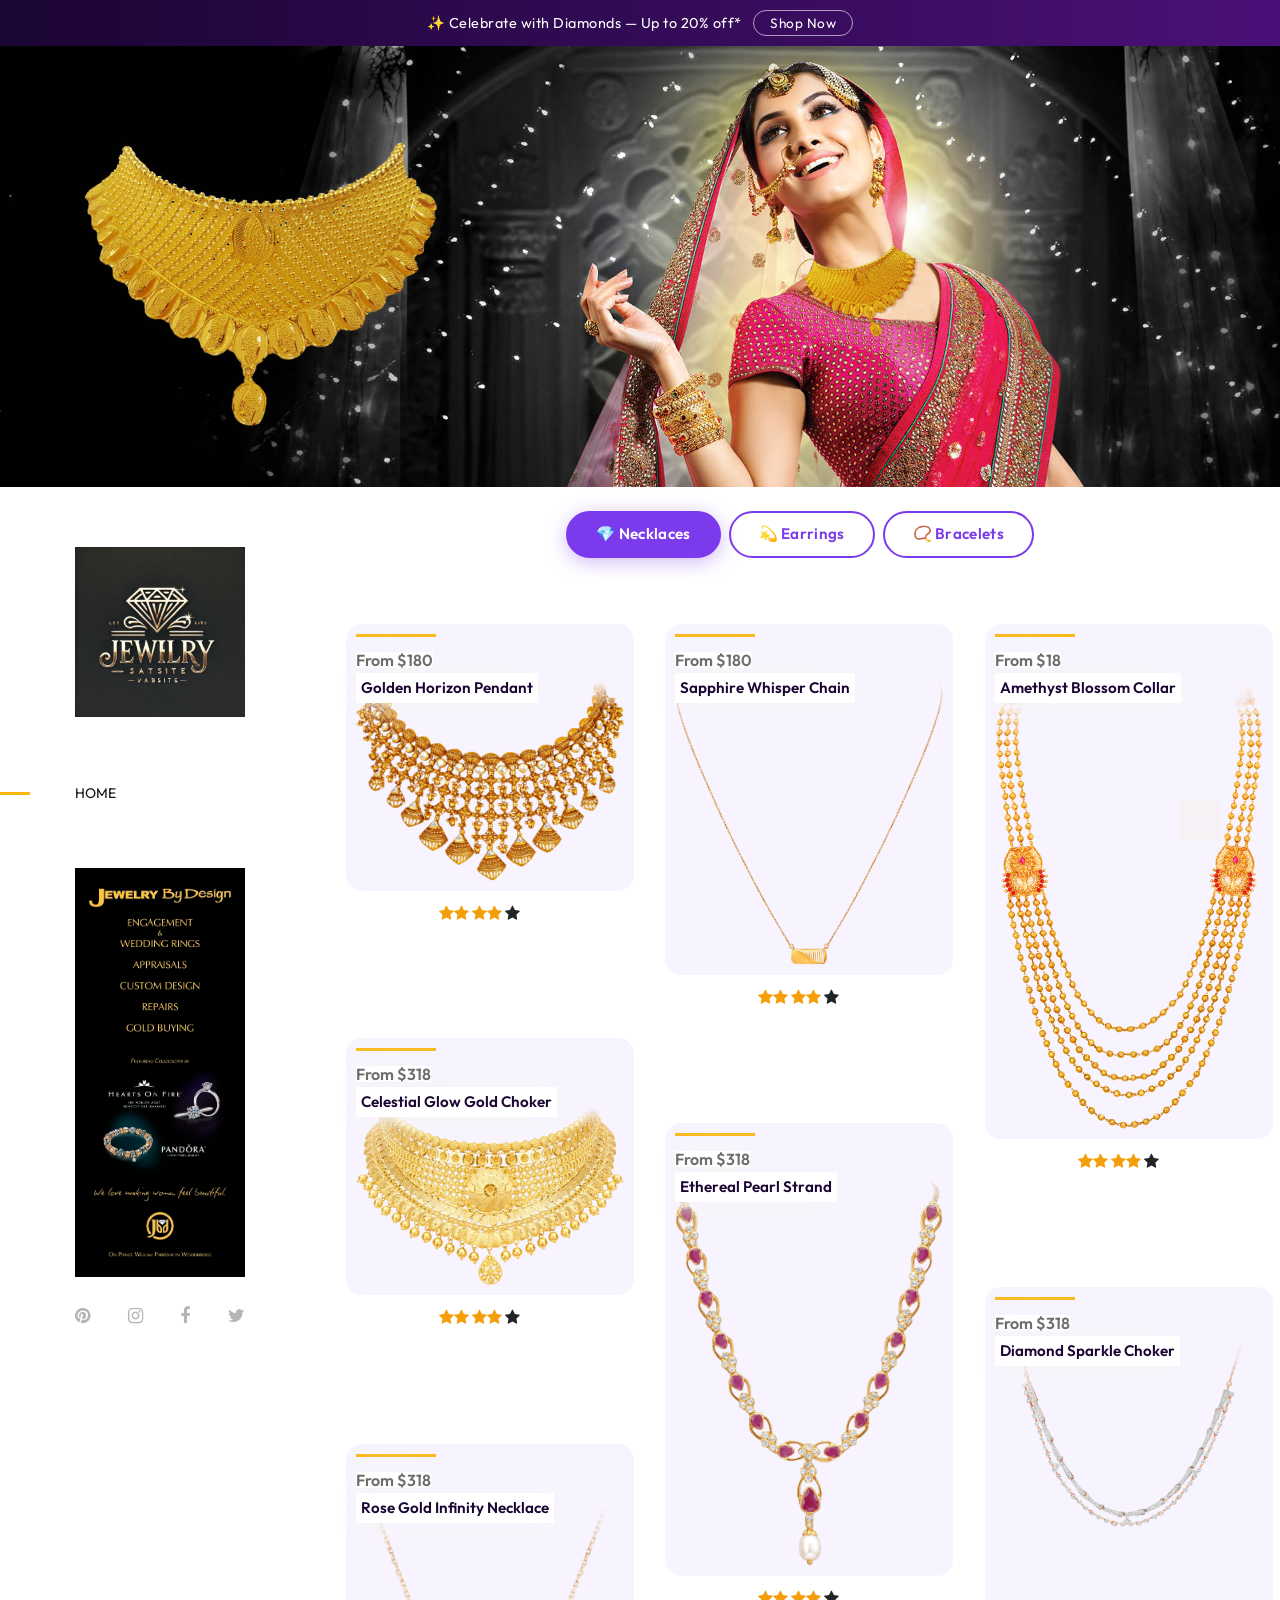
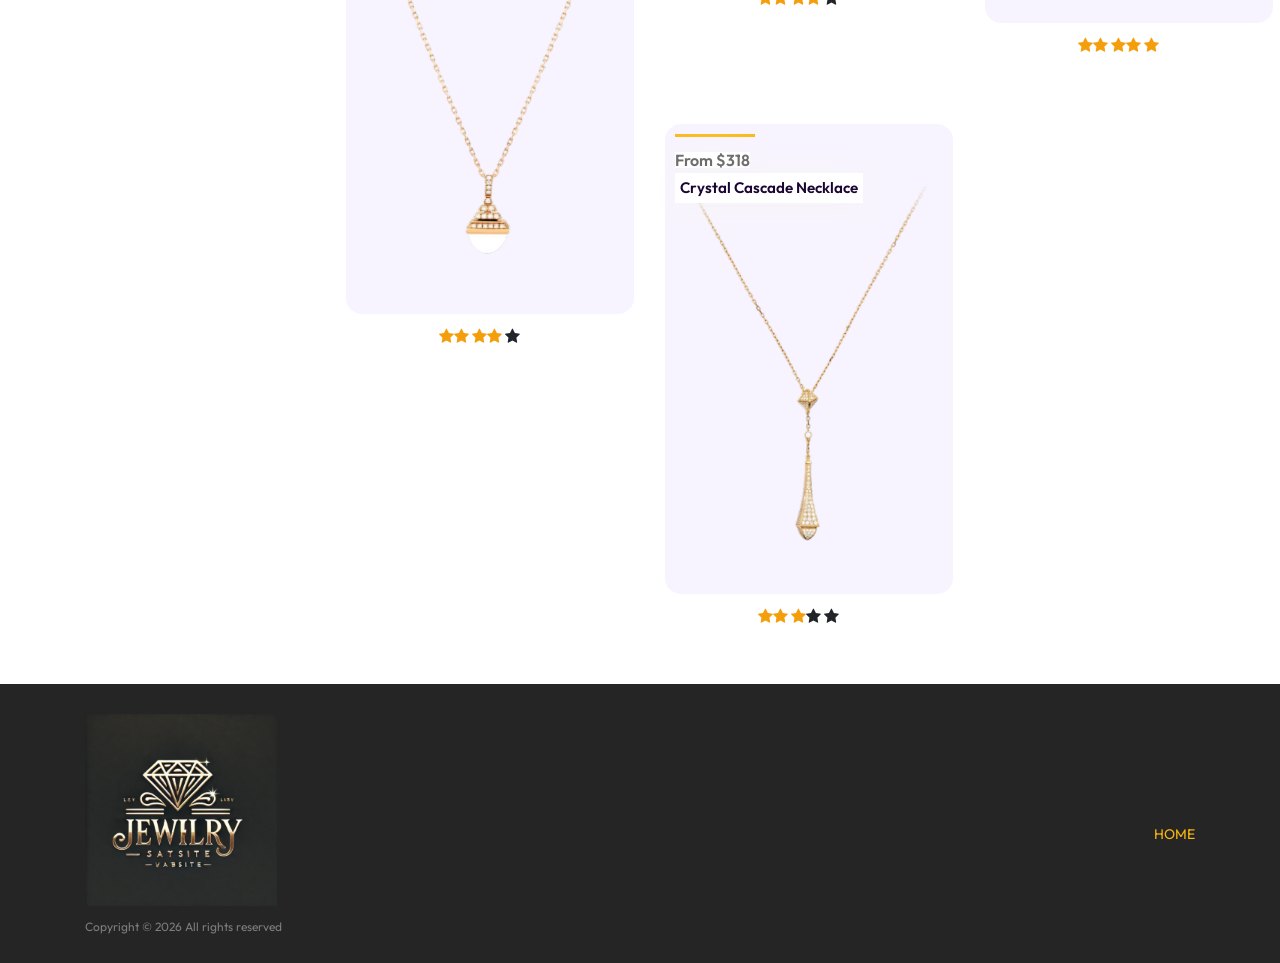
==== demos/earrings2D/index.html @ cb2f620c "Initial commit: Jewellery AR Try-On (necklace, earrings, bracelet)" ====
<!DOCTYPE html>
<html lang="en">
<head>
  <meta charset="UTF-8" />
  <meta name="description" content="Satsite Jewel - Try on necklaces, earrings and bracelets virtually using your camera." />
  <meta http-equiv="X-UA-Compatible" content="IE=edge" />
  <meta name="viewport" content="width=device-width, initial-scale=1, shrink-to-fit=no" />
  <title>Satsite Jewel | Virtual Try-On</title>

  <link rel="icon" href="img/core-img/favicon.png" />
  <link rel="stylesheet" href="css/core-style.css" />
  <link rel="stylesheet" href="style.css" />
  <link rel="stylesheet" href="https://cdnjs.cloudflare.com/ajax/libs/font-awesome/4.7.0/css/font-awesome.min.css" />
  <link href="https://fonts.googleapis.com/css2?family=Outfit:wght@300;400;500;600;700&display=swap" rel="stylesheet" />

  <!-- WebARRocksFace scripts (needed for earring/necklace try-on) -->
  <script src="../../dist/WebARRocksFace.js"></script>
  <script src="../../helpers/WebARRocksFaceCanvas2DHelper.js"></script>
  <script src="../../helpers/WebARRocksResizer.js"></script>
  <script src="../../helpers/landmarksStabilizers/WebARRocksLMStabilizer.js"></script>

  <style>
    * { box-sizing: border-box; }

    body {
      font-family: 'Outfit', sans-serif;
      margin: 0;
    }

    /* ── Announcement bar ── */
    .topnav {
      background: linear-gradient(90deg, #1a0533, #4b1078, #1a0533);
      background-size: 200% auto;
      animation: shimmer 4s linear infinite;
      color: #fff;
      text-align: center;
      padding: 10px 0;
      font-size: 0.9rem;
      letter-spacing: 0.5px;
    }
    @keyframes shimmer {
      0%   { background-position: 0% center; }
      100% { background-position: 200% center; }
    }
    .dt-shop-now {
      display: inline-block;
      padding: 2px 16px;
      color: #fff;
      border-radius: 22px;
      border: 1px solid rgba(255,255,255,0.6);
      margin-left: 8px;
      font-size: 0.85rem;
      cursor: pointer;
      transition: background 0.3s;
    }
    .dt-shop-now:hover { background: rgba(255,255,255,0.15); }

    /* ── Category tabs ── */
    .category-tabs {
      display: flex;
      justify-content: center;
      gap: 8px;
      padding: 24px 16px 8px;
      flex-wrap: wrap;
    }
    .tab-btn {
      padding: 10px 28px;
      border-radius: 30px;
      border: 2px solid #7c3aed;
      background: transparent;
      color: #7c3aed;
      font-family: 'Outfit', sans-serif;
      font-size: 0.95rem;
      font-weight: 600;
      cursor: pointer;
      transition: all 0.25s ease;
      letter-spacing: 0.3px;
    }
    .tab-btn:hover,
    .tab-btn.active {
      background: #7c3aed;
      color: #fff;
      box-shadow: 0 4px 20px rgba(124,58,237,0.35);
    }

    /* ── Product grid ── */
    .category-section { display: none; }
    .category-section.visible { display: block; }

    .single-products-catagory a {
      padding: 10px;
      background: #f8f4ff;
      border-radius: 16px;
      margin: 10px;
      display: block;
      text-decoration: none;
      transition: transform 0.2s, box-shadow 0.2s;
    }
    .single-products-catagory a:hover {
      transform: translateY(-4px);
      box-shadow: 0 8px 30px rgba(124,58,237,0.15);
    }
    .single-products-catagory .hover-content { padding: 10px; }
    .single-products-catagory h4 {
      font-family: 'Outfit', sans-serif;
      color: #1a0533 !important;
      padding: 5px;
      font-size: 0.95rem;
      font-weight: 600;
    }
    .single-products-catagory p {
      color: #7c3aed;
      font-weight: 600;
      margin-bottom: 2px;
    }

    /* ── Star ratings ── */
    .star { text-align: center; margin: 4px 0 8px; }
    .checked { color: #f59e0b; }

    /* ── Try-On button ── */
    .try-button-container {
      text-align: center;
      padding: 6px 10px 4px;
    }
    .try-button-container button {
      background: linear-gradient(135deg, #7c3aed, #a855f7);
      color: #fff;
      border: none;
      border-radius: 25px;
      padding: 9px 22px;
      font-family: 'Outfit', sans-serif;
      font-size: 0.88rem;
      font-weight: 600;
      cursor: pointer;
      transition: all 0.25s ease;
      box-shadow: 0 3px 12px rgba(124,58,237,0.3);
      letter-spacing: 0.3px;
    }
    .try-button-container button:hover {
      transform: scale(1.05);
      box-shadow: 0 6px 20px rgba(124,58,237,0.45);
    }

    /* ── AR Dialog (face - earrings / necklace) ── */
    .image-dialog {
      display: none;
      position: fixed;
      inset: 0;
      background: rgba(0, 0, 0, 0.82);
      z-index: 1000;
      justify-content: center;
      align-items: center;
      backdrop-filter: blur(4px);
    }
    .image-dialog.active { display: flex; }

    .dialog-content {
      width: 600px;
      min-height: 90vh;
      background: #fff;
      padding: 20px;
      border-radius: 16px;
      position: relative;
      overflow: hidden;
    }

    .close-dialog {
      position: absolute;
      top: 10px;
      right: 10px;
      background: rgba(255,255,255,0.9);
      border: none;
      font-size: 1.4rem;
      border-radius: 50%;
      width: 36px;
      height: 36px;
      cursor: pointer;
      color: #333;
      z-index: 1010;
      display: flex;
      align-items: center;
      justify-content: center;
      box-shadow: 0 2px 8px rgba(0,0,0,0.2);
    }
    .close-dialog:hover { background: #f0f0f0; }

    canvas.ar-canvas {
      transform: scaleX(-1);
      position: absolute;
      width: 100%;
      height: 100%;
      left: 0; top: 0; bottom: 0; right: 0;
      object-fit: cover;
    }
    #overlayCanvas { z-index: 10; }
    #WebARRocksFaceCanvas { z-index: 1; }

    /* ── Bracelet Dialog ── */
    #braceletDialog {
      display: none;
      position: fixed;
      inset: 0;
      background: rgba(0, 0, 0, 0.82);
      z-index: 1000;
      justify-content: center;
      align-items: center;
      backdrop-filter: blur(4px);
    }
    #braceletDialog.active { display: flex; }

    .bracelet-dialog-content {
      width: 700px;
      max-width: 96vw;
      min-height: 85vh;
      background: #fff;
      border-radius: 16px;
      position: relative;
      overflow: hidden;
      display: flex;
      flex-direction: column;
    }

    .bracelet-header {
      padding: 14px 20px;
      background: linear-gradient(135deg, #7c3aed, #a855f7);
      color: #fff;
      display: flex;
      align-items: center;
      justify-content: space-between;
      font-weight: 600;
      font-size: 1rem;
    }

    .bracelet-viewport {
      flex: 1;
      position: relative;
      background: #000;
      min-height: 500px;
    }

    #braceletVideo {
      position: absolute;
      width: 100%; height: 100%;
      object-fit: cover;
      transform: scaleX(-1);
    }
    #braceletOverlayCanvas {
      position: absolute;
      width: 100%; height: 100%;
      top: 0; left: 0;
      transform: scaleX(-1);
      z-index: 5;
    }

    .bracelet-hint {
      padding: 10px 16px;
      text-align: center;
      font-size: 0.82rem;
      color: #6b7280;
      background: #f8f4ff;
    }

    /* ── Responsive ── */
    @media (max-width: 650px) {
      .dialog-content { width: 98vw; min-height: 80vh; }
      .bracelet-dialog-content { width: 98vw; min-height: 75vh; }
      .bracelet-viewport { min-height: 340px; }
      #bnr { margin-top: 16%; }
      .mobile-nav { background: #2b2d2c; }
    }
    @media (max-width: 350px) {
      .dialog-content { width: 100vw; }
    }
  </style>
</head>

<body>
  <!-- ── Face AR Dialog (earrings / necklace) ── -->
  <div class="image-dialog" id="imageDialog">
    <div class="dialog-content">
      <button class="close-dialog" id="closeFaceBtn" onclick="closeDialog()" title="Close">&times;</button>
      <canvas class="ar-canvas" width="600" height="600" id="overlayCanvas"></canvas>
      <canvas class="ar-canvas" width="600" height="600" id="WebARRocksFaceCanvas"></canvas>
    </div>
  </div>

  <!-- ── Bracelet AR Dialog ── -->
  <div id="braceletDialog">
    <div class="bracelet-dialog-content">
      <div class="bracelet-header">
        <span>✋ Bracelet Try-On — Hold your wrist up to the camera</span>
        <button onclick="closeBraceletDialog()" style="background:rgba(255,255,255,0.25);border:none;color:#fff;border-radius:50%;width:30px;height:30px;font-size:1.1rem;cursor:pointer;">&times;</button>
      </div>
      <div class="bracelet-viewport">
        <video id="braceletVideo" autoplay muted playsinline></video>
        <canvas id="braceletOverlayCanvas"></canvas>
      </div>
      <div class="bracelet-hint">
        💡 Show your full hand and wrist in good lighting for the best experience
      </div>
    </div>
  </div>

  <!-- ── Search Wrapper ── -->
  <div class="search-wrapper section-padding-100">
    <div class="search-close"><i class="fa fa-close" aria-hidden="true"></i></div>
    <div class="container">
      <div class="row">
        <div class="col-12">
          <div class="search-content">
            <form action="#" method="get">
              <input type="search" name="search" id="search" placeholder="Type your keyword..." />
              <button type="submit"><img src="img/core-img/search.png" alt="" /></button>
            </form>
          </div>
        </div>
      </div>
    </div>
  </div>

  <!-- ── Announcement bar ── -->
  <div class="topnav">
    <span>✨ Celebrate with Diamonds — Up to 20% off*</span>
    <span class="dt-shop-now">Shop Now</span>
  </div>

  <!-- ── Main Content ── -->
  <div class="main-content-wrapper d-flex clearfix">
    <img src="b.jpg" style="height:auto;width:100%;" id="bnr" alt="Banner" />

    <!-- Mobile Nav -->
    <div class="mobile-nav">
      <div class="amado-navbar-brand">
        <a href="index.html"><img src="img/core-img/logo.png" alt="" /></a>
      </div>
      <div class="amado-navbar-toggler">
        <span></span><span></span><span></span>
      </div>
    </div>

    <!-- Header -->
    <header class="header-area clearfix">
      <div class="nav-close"><i class="fa fa-close" aria-hidden="true"></i></div>
      <div class="logo">
        <a href="index.html"><img src="img/core-img/logo.png" alt="" /></a>
      </div>
      <nav class="amado-nav">
        <ul>
          <li class="active"><a href="index.html">Home</a></li>
        </ul>
      </nav>
      <div class="banner-container">
        <img src="v.jpg" alt="Banner" />
        <div class="social-info d-flex justify-content-between mt-30">
          <a href="#"><i class="fa fa-pinterest" aria-hidden="true"></i></a>
          <a href="#"><i class="fa fa-instagram" aria-hidden="true"></i></a>
          <a href="#"><i class="fa fa-facebook" aria-hidden="true"></i></a>
          <a href="#"><i class="fa fa-twitter" aria-hidden="true"></i></a>
        </div>
      </div>
    </header>

    <!-- ── Category Tabs & Product Grid ── -->
    <div class="products-catagories-area clearfix" style="width:100%;">

      <!-- Tabs -->
      <div class="category-tabs">
        <button class="tab-btn active" id="tab-necklace" onclick="switchTab('necklace')">💎 Necklaces</button>
        <button class="tab-btn"        id="tab-earring"  onclick="switchTab('earring')">💫 Earrings</button>
        <button class="tab-btn"        id="tab-bracelet" onclick="switchTab('bracelet')">📿 Bracelets</button>
      </div>

      <!-- ── NECKLACES ── -->
      <div class="amado-pro-catagory clearfix category-section visible" id="section-necklace">

        <div class="single-products-catagory clearfix">
          <a>
            <img class="necklace" src="img/new-neck-images/necklace-1.png" alt="Golden Horizon Pendant" />
            <div class="hover-content">
              <div class="line"></div>
              <p>From $180</p>
              <h4>Golden Horizon Pendant</h4>
            </div>
            <div class="try-button-container">
              <button onclick="showImage('img/new-neck-images/necklace-1.png', 'neck')">📷 Try On</button>
            </div>
          </a>
          <div class="star">
            <span class="fa fa-star checked"></span><span class="fa fa-star checked"></span>
            <span class="fa fa-star checked"></span><span class="fa fa-star checked"></span>
            <span class="fa fa-star"></span>
          </div>
        </div>

        <div class="single-products-catagory clearfix">
          <a>
            <img class="necklace" src="img/new-neck-images/necklace-2.png" alt="Sapphire Whisper Chain" />
            <div class="hover-content">
              <div class="line"></div>
              <p>From $180</p>
              <h4>Sapphire Whisper Chain</h4>
            </div>
            <div class="try-button-container">
              <button onclick="showImage('img/new-neck-images/necklace-2.png', 'neck')">📷 Try On</button>
            </div>
          </a>
          <div class="star">
            <span class="fa fa-star checked"></span><span class="fa fa-star checked"></span>
            <span class="fa fa-star checked"></span><span class="fa fa-star checked"></span>
            <span class="fa fa-star"></span>
          </div>
        </div>

        <div class="single-products-catagory clearfix">
          <a>
            <img class="necklace" src="img/necklaces/necklace-3.png" alt="Amethyst Blossom Collar" />
            <div class="hover-content">
              <div class="line"></div>
              <p>From $18</p>
              <h4>Amethyst Blossom Collar</h4>
            </div>
            <div class="try-button-container">
              <button onclick="showImage('img/necklaces/necklace-3.png', 'neck')">📷 Try On</button>
            </div>
          </a>
          <div class="star">
            <span class="fa fa-star checked"></span><span class="fa fa-star checked"></span>
            <span class="fa fa-star checked"></span><span class="fa fa-star checked"></span>
            <span class="fa fa-star"></span>
          </div>
        </div>

        <div class="single-products-catagory clearfix">
          <a>
            <img class="necklace" src="img/new-neck-images/necklace-6.png" alt="Celestial Glow Gold Choker" />
            <div class="hover-content">
              <div class="line"></div>
              <p>From $318</p>
              <h4>Celestial Glow Gold Choker</h4>
            </div>
            <div class="try-button-container">
              <button onclick="showImage('img/new-neck-images/necklace-6.png', 'neck')">📷 Try On</button>
            </div>
          </a>
          <div class="star">
            <span class="fa fa-star checked"></span><span class="fa fa-star checked"></span>
            <span class="fa fa-star checked"></span><span class="fa fa-star checked"></span>
            <span class="fa fa-star"></span>
          </div>
        </div>

        <div class="single-products-catagory clearfix">
          <a>
            <img class="necklace" src="img/new-neck-images/necklace-5.png" alt="Ethereal Pearl Strand" />
            <div class="hover-content">
              <div class="line"></div>
              <p>From $318</p>
              <h4>Ethereal Pearl Strand</h4>
            </div>
            <div class="try-button-container">
              <button onclick="showImage('img/new-neck-images/necklace-5.png', 'neck')">📷 Try On</button>
            </div>
          </a>
          <div class="star">
            <span class="fa fa-star checked"></span><span class="fa fa-star checked"></span>
            <span class="fa fa-star checked"></span><span class="fa fa-star checked"></span>
            <span class="fa fa-star"></span>
          </div>
        </div>

        <div class="single-products-catagory clearfix">
          <a>
            <img class="necklace" src="img/new-neck-images/up-neck-1.png" alt="Diamond Sparkle Choker" />
            <div class="hover-content">
              <div class="line"></div>
              <p>From $318</p>
              <h4>Diamond Sparkle Choker</h4>
            </div>
            <div class="try-button-container">
              <button onclick="showImage('img/new-neck-images/up-neck-1.png', 'neck')">📷 Try On</button>
            </div>
          </a>
          <div class="star">
            <span class="fa fa-star checked"></span><span class="fa fa-star checked"></span>
            <span class="fa fa-star checked"></span><span class="fa fa-star checked"></span>
            <span class="fa fa-star checked"></span>
          </div>
        </div>

        <div class="single-products-catagory clearfix">
          <a>
            <img class="necklace" src="img/new-neck-images/necklace-8.png" alt="Rose Gold Infinity Necklace" />
            <div class="hover-content">
              <div class="line"></div>
              <p>From $318</p>
              <h4>Rose Gold Infinity Necklace</h4>
            </div>
            <div class="try-button-container">
              <button onclick="showImage('img/new-neck-images/necklace-8.png', 'neck')">📷 Try On</button>
            </div>
          </a>
          <div class="star">
            <span class="fa fa-star checked"></span><span class="fa fa-star checked"></span>
            <span class="fa fa-star checked"></span><span class="fa fa-star checked"></span>
            <span class="fa fa-star"></span>
          </div>
        </div>

        <div class="single-products-catagory clearfix">
          <a>
            <img class="necklace" src="img/new-neck-images/necklace-9.png" alt="Crystal Cascade Necklace" />
            <div class="hover-content">
              <div class="line"></div>
              <p>From $318</p>
              <h4>Crystal Cascade Necklace</h4>
            </div>
            <div class="try-button-container">
              <button onclick="showImage('img/new-neck-images/necklace-9.png', 'neck')">📷 Try On</button>
            </div>
          </a>
          <div class="star">
            <span class="fa fa-star checked"></span><span class="fa fa-star checked"></span>
            <span class="fa fa-star checked"></span><span class="fa fa-star"></span>
            <span class="fa fa-star"></span>
          </div>
        </div>

      </div><!-- /section-necklace -->

      <!-- ── EARRINGS ── -->
      <div class="amado-pro-catagory clearfix category-section" id="section-earring">

        <div class="single-products-catagory clearfix">
          <a>
            <img class="earring" src="images/earrings/t-ear-1.png" alt="Moonlit Teardrops"
                 style="height:16rem; object-fit:contain" />
            <div class="hover-content">
              <div class="line"></div>
              <p>From $180</p>
              <h4>Moonlit Teardrops</h4>
            </div>
            <div class="try-button-container">
              <button onclick="showImage('images/earrings/t-ear-1.png', 'ear')">📷 Try On</button>
            </div>
          </a>
          <div class="star">
            <span class="fa fa-star checked"></span><span class="fa fa-star checked"></span>
            <span class="fa fa-star checked"></span><span class="fa fa-star checked"></span>
            <span class="fa fa-star"></span>
          </div>
        </div>

        <div class="single-products-catagory clearfix">
          <a>
            <img class="earring" src="images/earrings/t-ear-2.png" alt="Crimson Halo Studs"
                 style="height:16rem; object-fit:contain" />
            <div class="hover-content">
              <div class="line"></div>
              <p>From $180</p>
              <h4>Crimson Halo Studs</h4>
            </div>
            <div class="try-button-container">
              <button onclick="showImage('images/earrings/t-ear-2.png', 'ear')">📷 Try On</button>
            </div>
          </a>
          <div class="star">
            <span class="fa fa-star checked"></span><span class="fa fa-star checked"></span>
            <span class="fa fa-star checked"></span><span class="fa fa-star checked"></span>
            <span class="fa fa-star"></span>
          </div>
        </div>

        <div class="single-products-catagory clearfix">
          <a>
            <img class="earring" src="images/earrings/t-ear-3.png" alt="Silver Cascade Hoops"
                 style="height:16rem; object-fit:contain" />
            <div class="hover-content">
              <div class="line"></div>
              <p>From $320</p>
              <h4>Silver Cascade Hoops</h4>
            </div>
            <div class="try-button-container">
              <button onclick="showImage('images/earrings/t-ear-3.png', 'ear')">📷 Try On</button>
            </div>
          </a>
          <div class="star">
            <span class="fa fa-star checked"></span><span class="fa fa-star checked"></span>
            <span class="fa fa-star checked"></span><span class="fa fa-star checked"></span>
            <span class="fa fa-star"></span>
          </div>
        </div>

        <div class="single-products-catagory clearfix">
          <a>
            <img class="earring" src="images/earrings/t-ear-4.png" alt="Emerald Breeze Drops"
                 style="height:16rem; object-fit:contain" />
            <div class="hover-content">
              <div class="line"></div>
              <p>From $318</p>
              <h4>Emerald Breeze Drops</h4>
            </div>
            <div class="try-button-container">
              <button onclick="showImage('images/earrings/t-ear-4.png', 'ear')">📷 Try On</button>
            </div>
          </a>
          <div class="star">
            <span class="fa fa-star checked"></span><span class="fa fa-star checked"></span>
            <span class="fa fa-star checked"></span><span class="fa fa-star checked"></span>
            <span class="fa fa-star"></span>
          </div>
        </div>

        <div class="single-products-catagory clearfix">
          <a>
            <img class="earring" src="images/earrings/earring-3.png" alt="Golden Drop Earrings"
                 style="height:16rem; object-fit:contain" />
            <div class="hover-content">
              <div class="line"></div>
              <p>From $240</p>
              <h4>Golden Drop Earrings</h4>
            </div>
            <div class="try-button-container">
              <button onclick="showImage('images/earrings/earring-3.png', 'ear')">📷 Try On</button>
            </div>
          </a>
          <div class="star">
            <span class="fa fa-star checked"></span><span class="fa fa-star checked"></span>
            <span class="fa fa-star checked"></span><span class="fa fa-star checked"></span>
            <span class="fa fa-star checked"></span>
          </div>
        </div>

      </div><!-- /section-earring -->

      <!-- ── BRACELETS ── -->
      <div class="amado-pro-catagory clearfix category-section" id="section-bracelet">

        <div class="single-products-catagory clearfix">
          <a>
            <img src="bracelet.png" alt="Classic Gold Bracelet"
                 style="height:14rem; object-fit:contain; padding:10px;" />
            <div class="hover-content">
              <div class="line"></div>
              <p>From $220</p>
              <h4>Classic Gold Bracelet</h4>
            </div>
            <div class="try-button-container">
              <button onclick="showImage('bracelet.png', 'bracelet')">✋ Try On</button>
            </div>
          </a>
          <div class="star">
            <span class="fa fa-star checked"></span><span class="fa fa-star checked"></span>
            <span class="fa fa-star checked"></span><span class="fa fa-star checked"></span>
            <span class="fa fa-star"></span>
          </div>
        </div>

        <div class="single-products-catagory clearfix">
          <a>
            <img src="f.png" alt="Diamond Tennis Bracelet"
                 style="height:14rem; object-fit:contain; padding:10px;" />
            <div class="hover-content">
              <div class="line"></div>
              <p>From $480</p>
              <h4>Diamond Tennis Bracelet</h4>
            </div>
            <div class="try-button-container">
              <button onclick="showImage('f.png', 'bracelet')">✋ Try On</button>
            </div>
          </a>
          <div class="star">
            <span class="fa fa-star checked"></span><span class="fa fa-star checked"></span>
            <span class="fa fa-star checked"></span><span class="fa fa-star checked"></span>
            <span class="fa fa-star checked"></span>
          </div>
        </div>

        <div class="single-products-catagory clearfix">
          <a>
            <img src="bracelet.png" alt="Rose Gold Bangle"
                 style="height:14rem; object-fit:contain; padding:10px; filter:hue-rotate(320deg) saturate(1.4);" />
            <div class="hover-content">
              <div class="line"></div>
              <p>From $195</p>
              <h4>Rose Gold Bangle</h4>
            </div>
            <div class="try-button-container">
              <button onclick="showImage('bracelet.png', 'bracelet')">✋ Try On</button>
            </div>
          </a>
          <div class="star">
            <span class="fa fa-star checked"></span><span class="fa fa-star checked"></span>
            <span class="fa fa-star checked"></span><span class="fa fa-star checked"></span>
            <span class="fa fa-star"></span>
          </div>
        </div>

      </div><!-- /section-bracelet -->

    </div>
    <!-- Product Categories End -->
  </div>
  <!-- Main Content End -->

  <!-- Footer -->
  <footer class="footer_area clearfix">
    <div class="container">
      <div class="row align-items-center">
        <div class="col-12 col-lg-4">
          <div class="single_widget_area">
            <div class="footer-logo mr-50">
              <a href="index.html">
                <img src="img/core-img/logo.png" style="width:12rem;height:12rem;" alt="" />
              </a>
            </div>
            <p class="copywrite">
              Copyright &copy;
              <script>document.write(new Date().getFullYear());</script>
              All rights reserved
            </p>
          </div>
        </div>
        <div class="col-12 col-lg-8">
          <div class="single_widget_area">
            <div class="footer_menu">
              <nav class="navbar navbar-expand-lg justify-content-end">
                <div class="collapse navbar-collapse" id="footerNavContent">
                  <ul class="navbar-nav ml-auto">
                    <li class="nav-item active">
                      <a class="nav-link" href="index.html">Home</a>
                    </li>
                  </ul>
                </div>
              </nav>
            </div>
          </div>
        </div>
      </div>
    </div>
  </footer>

  <!-- Scripts -->
  <script src="./neckear.js"></script>
  <script src="js/jquery/jquery-2.2.4.min.js"></script>
  <script src="js/popper.min.js"></script>
  <script src="js/bootstrap.min.js"></script>
  <script src="js/plugins.js"></script>
  <script src="js/active.js"></script>

  <script>
    // ── Tab switching ──────────────────────────────────────────────────────
    function switchTab(type) {
      // Update button states
      document.querySelectorAll('.tab-btn').forEach(btn => btn.classList.remove('active'));
      document.getElementById('tab-' + type).classList.add('active');

      // Show/hide sections
      document.querySelectorAll('.category-section').forEach(sec => sec.classList.remove('visible'));
      document.getElementById('section-' + type).classList.add('visible');
    }
  </script>
</body>
</html>
---- demos/earrings2D/css/core-style.css ----
/* [Master Stylesheet v-1.0.0] */
/* :: :: 1.0 Import Fonts */
@import url(bootstrap.min.css);
@import url(owl.carousel.css);
@import url(animate.css);
@import url(magnific-popup.css);
@import url(jquery-ui.min.css);
@import url(nice-select.css);
@import url(font-awesome.min.css);
@font-face {
  font-family: "helveticaneuebold";
  src: url("../fonts/helvetica_neu_bold-webfont.woff2") format("woff2"),
    url("../fonts/helvetica_neu_bold-webfont.woff") format("woff");
  font-weight: normal;
  font-style: normal;
}
@font-face {
  font-family: "helveticaneuemedium";
  src: url("../fonts/helveticaneue_medium-webfont.woff2") format("woff2"),
    url("../fonts/helveticaneue_medium-webfont.woff") format("woff");
  font-weight: normal;
  font-style: normal;
}
/* :: 2.0 Import All CSS */
/* :: 3.0 Base CSS */
* {
  margin: 0;
  padding: 0;
}

body {
  font-family: "helveticaneuemedium";
  font-size: 16px;
}

h2,
h3,
h4,
h5,
h6 {
  color: #242424;
  line-height: 1.3;
  font-weight: 400;
}

p {
  color: #6d6d6d;
  font-size: 16px;
  line-height: 1.9;
  font-weight: 400;
}

a {
  -webkit-transition: all 500ms ease 0s;
  transition: all 500ms ease 0s;
  text-decoration: none;
  outline: 0 solid transparent;
  color: #131212;
  font-weight: 400;
  font-size: 12px;
}
a:hover,
a:focus {
  -webkit-transition: all 500ms ease 0s;
  transition: all 500ms ease 0s;
  text-decoration: none;
  outline: 0 solid transparent;
  color: #131212;
  font-weight: 400;
  font-size: 12px;
}

ul,
ol {
  margin: 0;
}
ul li,
ol li {
  list-style: none;
}

img {
  height: auto;
  max-width: 100%;
}

/* Spacing */

.mt-30 {
  margin-top: 30px !important;
}

.mt-50 {
  margin-top: 50px !important;
}

.mt-100 {
  margin-top: 100px !important;
}

.mb-15 {
  margin-bottom: 15px !important;
}

.mb-30 {
  margin-bottom: 30px !important;
}

.mb-50 {
  margin-bottom: 50px !important;
}

.mb-100 {
  margin-bottom: 100px !important;
}

.ml-15 {
  margin-left: 15px !important;
}

.mr-15 {
  margin-right: 15px !important;
}

.mr-50 {
  margin-right: 50px !important;
}

/* Height */

/* Section Padding */
.section-padding-100 {
  padding-top: 100px;
  padding-bottom: 100px;
}

.section-padding-100-0 {
  padding-top: 100px;
  padding-bottom: 0;
}

/* Section Heading */

/* Miscellaneous */
.bg-img {
  background-position: center center;
  background-size: cover;
  background-repeat: no-repeat;
}

.navbar-toggler {
  background-color: #fbb710;
  border-radius: 0;
  margin-bottom: 15px;
}
.navbar-toggler i {
  font-size: 12px;
  color: #fff;
}

@media only screen and (min-width: 768px) and (max-width: 991px) {
  .navbar {
    display: block;
  }
}
@media only screen and (max-width: 767px) {
  .navbar {
    display: block;
  }
}

.mobile-nav {
  position: fixed;
  width: 100%;
  height: 70px;
  background-color: #fff;
  z-index: 3000;
  top: 0;
  left: 0;
  right: 0;
  padding: 0.5em 2em;
  -webkit-box-align: center;
  -ms-flex-align: center;
  -ms-grid-row-align: center;
  align-items: center;
  -webkit-box-pack: justify;
  -ms-flex-pack: justify;
  justify-content: space-between;
  box-shadow: 0 4px 15px 0 rgba(0, 0, 0, 0.15);
  display: none;
}
@media only screen and (max-width: 767px) {
  .mobile-nav {
    display: -webkit-box;
    display: -ms-flexbox;
    display: flex;
  }
}
.mobile-nav .amado-navbar-brand {
  -webkit-box-flex: 0;
  -ms-flex: 0 0 70px;
  flex: 0 0 70px;
  max-width: 70px;
}
.mobile-nav .amado-navbar-brand a {
  display: block;
  max-width: 70px;
}
.mobile-nav .amado-navbar-toggler {
  cursor: pointer;
}
.mobile-nav .amado-navbar-toggler span {
  width: 28px;
  height: 3px;
  background-color: #fbb710;
  display: block;
  margin-bottom: 5px;
  border-radius: 2px;
}
.mobile-nav .amado-navbar-toggler span:last-child {
  margin-bottom: 0;
}

/* ScrollUp */
#scrollUp {
  background-color: #fbb710;
  border-radius: 0;
  bottom: 60px;
  box-shadow: 0 2px 6px 0 rgba(0, 0, 0, 0.3);
  color: #ffffff;
  font-size: 24px;
  height: 40px;
  line-height: 40px;
  right: 60px;
  text-align: center;
  width: 40px;
  -webkit-transition-duration: 500ms;
  transition-duration: 500ms;
}
#scrollUp:hover {
  background-color: #131212;
}
@media only screen and (max-width: 767px) {
  #scrollUp {
    bottom: 30px;
    right: 30px;
  }
}

/* Essence Button */
.amado-btn {
  display: inline-block;
  min-width: 160px;
  height: 55px;
  color: #ffffff;
  border: none;
  border-radius: 0;
  padding: 0 7px;
  font-size: 18px;
  line-height: 56px;
  background-color: #fbb710;
  font-weight: 400;
}
.amado-btn.active,
.amado-btn:hover,
.amado-btn:focus {
  font-size: 18px;
  color: #ffffff;
  background-color: #131212;
}

/* :: 4.0 Search Wrapper Area CSS */
.search-wrapper {
  position: fixed;
  z-index: 1;
  width: 100%;
  height: 260px;
  z-index: 5000;
  top: -350px;
  left: 0;
  background-color: #f5f7fa;
  -webkit-transition-duration: 500ms;
  transition-duration: 500ms;
}
.search-wrapper .search-content form {
  position: relative;
  z-index: 1;
  box-shadow: 0 0 5px rgba(0, 0, 0, 0.075);
}
.search-wrapper .search-content form input {
  width: 100%;
  height: 60px;
  border: none;
  padding-left: 50px;
  font-size: 14px;
  color: #6b6b6b;
}
.search-wrapper .search-content form button {
  position: absolute;
  top: 0;
  left: 0;
  border: none;
  width: 50px;
  height: 60px;
  z-index: 10;
  cursor: pointer;
  background-color: transparent;
  text-align: center;
}
.search-wrapper .search-close {
  -webkit-transition-duration: 500ms;
  transition-duration: 500ms;
  width: 40px;
  height: 40px;
  position: absolute;
  top: 0;
  right: 0;
  background-color: red;
  text-align: center;
  color: #fff;
  line-height: 40px;
  font-size: 12px;
  cursor: pointer;
  background-color: #fbb710;
}
.search-wrapper .search-close:hover {
  background-color: #131212;
}

/* :: 5.0 Welcome Area CSS */
.main-content-wrapper {
  position: relative;
  z-index: 1;
  -webkit-transition-duration: 500ms;
  transition-duration: 500ms;
  -ms-flex-wrap: wrap;
  flex-wrap: wrap;
}
@media only screen and (max-width: 767px) {
  .main-content-wrapper {
    margin-top: 0px;
    z-index: 100;
  }
}
.main-content-wrapper .header-area {
  -webkit-transition-duration: 500ms;
  transition-duration: 500ms;
  position: relative;
  z-index: 1;
  -webkit-box-flex: 0;
  -ms-flex: 0 0 320px;
  flex: 0 0 320px;
  width: 320px;
  max-width: 320px;
  background-color: #fff;
  padding: 60px 75px;
}
@media only screen and (min-width: 768px) and (max-width: 991px) {
  .main-content-wrapper .header-area {
    -webkit-box-flex: 0;
    -ms-flex: 0 0 280px;
    flex: 0 0 280px;
    width: 280px;
    max-width: 280px;
    padding: 50px;
  }
}
@media only screen and (max-width: 767px) {
  .main-content-wrapper .header-area {
    -webkit-transition-duration: 500ms;
    transition-duration: 500ms;
    -webkit-box-flex: 0;
    -ms-flex: 0 0 320px;
    flex: 0 0 320px;
    width: 320px;
    max-width: 320px;
    position: fixed;
    z-index: 4000;
    top: 0;
    left: -350px;
    height: 100%;
    overflow-x: hidden;
    overflow-y: scroll;
    display: block;
  }
}
.main-content-wrapper .header-area.bp-xs-on {
  left: 0;
}
.main-content-wrapper .header-area .nav-close {
  -webkit-transition-duration: 500ms;
  transition-duration: 500ms;
  width: 40px;
  height: 40px;
  position: absolute;
  top: 0;
  right: 15px;
  background-color: red;
  text-align: center;
  color: #fff;
  line-height: 40px;
  font-size: 12px;
  cursor: pointer;
  background-color: #fbb710;
  display: none;
}
@media only screen and (max-width: 767px) {
  .main-content-wrapper .header-area .nav-close {
    display: block;
  }
}
.main-content-wrapper .header-area .nav-close:hover {
  background-color: #131212;
}
.main-content-wrapper .header-area .logo {
  margin-bottom: 50px;
  display: block;
}
.main-content-wrapper .header-area .amado-nav li a {
  font-size: 14px;
  text-transform: uppercase;
  position: relative;
  z-index: 1;
  padding: 20px 0;
  display: block;
  line-height: 0.9;
  color: #131212;
  font-weight: normal;
}
.main-content-wrapper .header-area .amado-nav li a::after {
  -webkit-transition-duration: 500ms;
  transition-duration: 500ms;
  width: 30px;
  height: 3px;
  position: absolute;
  top: 50%;
  margin-top: -1.5px;
  left: -150px;
  background-color: #fbb710;
  z-index: 10;
  content: "";
}
.main-content-wrapper .header-area .amado-nav li a:hover,
.main-content-wrapper .header-area .amado-nav li a:focus {
  color: #fbb710;
}
.main-content-wrapper .header-area .amado-nav li:hover a::after,
.main-content-wrapper .header-area .amado-nav li:focus a::after {
  left: -75px;
}
@media only screen and (min-width: 768px) and (max-width: 991px) {
  .main-content-wrapper .header-area .amado-nav li:hover a::after,
  .main-content-wrapper .header-area .amado-nav li:focus a::after {
    left: -50px;
  }
}
.main-content-wrapper .header-area .amado-nav li.active a::after {
  left: -75px;
}
@media only screen and (min-width: 768px) and (max-width: 991px) {
  .main-content-wrapper .header-area .amado-nav li.active a::after {
    left: -50px;
  }
}
.main-content-wrapper .header-area .amado-btn-group .amado-btn {
  width: 160px;
  display: block;
}
.main-content-wrapper .header-area .cart-fav-search a {
  display: block;
  text-transform: uppercase;
  font-size: 16px;
  padding: 15px 0;
  color: #131212;
  line-height: 1;
}
.main-content-wrapper .header-area .cart-fav-search a .search-nav {
  padding-bottom: 0;
}
.main-content-wrapper .header-area .cart-fav-search a span {
  color: #9e9e9e;
}
.main-content-wrapper .header-area .cart-fav-search a img {
  margin-right: 10px;
}
.main-content-wrapper .header-area .cart-fav-search a:hover,
.main-content-wrapper .header-area .cart-fav-search a:focus {
  color: #fbb710;
}
.main-content-wrapper .header-area .social-info a {
  color: #b5b5b5;
  display: inline-block;
}
.main-content-wrapper .header-area .social-info a i {
  font-size: 18px;
}
.main-content-wrapper .header-area .social-info a:hover,
.main-content-wrapper .header-area .social-info a:focus {
  color: #fbb710;
}
@media only screen and (max-width: 767px) {
  .main-content-wrapper .header-area .social-info {
    margin-bottom: 75px;
  }
}
.main-content-wrapper .products-catagories-area {
  -webkit-box-flex: 0;
  -ms-flex: 0 0 calc(100% - 320px);
  flex: 0 0 calc(100% - 320px);
  width: calc(100% - 320px);
  max-width: calc(100% - 320px);
}
@media only screen and (min-width: 768px) and (max-width: 991px) {
  .main-content-wrapper .products-catagories-area {
    -webkit-box-flex: 0;
    -ms-flex: 0 0 calc(100% - 280px);
    flex: 0 0 calc(100% - 280px);
    width: calc(100% - 280px);
    max-width: calc(100% - 280px);
  }
}
@media only screen and (max-width: 767px) {
  .main-content-wrapper .products-catagories-area {
    -webkit-box-flex: 0;
    -ms-flex: 0 0 100%;
    flex: 0 0 100%;
    width: 100%;
    max-width: 100%;
  }
}
.main-content-wrapper .shop_sidebar_area {
  position: relative;
  z-index: 1;
  -webkit-box-flex: 0;
  -ms-flex: 0 0 230px;
  flex: 0 0 230px;
  width: 230px;
  max-width: 230px;
  background-color: #f5f7fa;
  padding: 100px 40px;
}
@media only screen and (min-width: 768px) and (max-width: 991px) {
  .main-content-wrapper .shop_sidebar_area {
    -webkit-box-flex: 0;
    -ms-flex: 0 0 180px;
    flex: 0 0 180px;
    width: 180px;
    max-width: 180px;
    padding: 100px 15px;
  }
}
@media only screen and (max-width: 767px) {
  .main-content-wrapper .shop_sidebar_area {
    -webkit-box-flex: 0;
    -ms-flex: 0 0 100%;
    flex: 0 0 100%;
    width: 100%;
    max-width: 100%;
    -webkit-box-ordinal-group: 3;
    -ms-flex-order: 2;
    order: 2;
  }
}
.main-content-wrapper .amado_product_area {
  position: relative;
  z-index: 1;
  -webkit-box-flex: 0;
  -ms-flex: 0 0 calc(95% - 550px);
  flex: 0 0 calc(95% - 550px);
  width: calc(95% - 550px);
  max-width: calc(95% - 550px);
}
@media only screen and (min-width: 992px) and (max-width: 1199px) {
  .main-content-wrapper .amado_product_area {
    -webkit-box-flex: 0;
    -ms-flex: 0 0 calc(100% - 550px);
    flex: 0 0 calc(100% - 550px);
    width: calc(100% - 550px);
    max-width: calc(100% - 550px);
  }
}
@media only screen and (min-width: 768px) and (max-width: 991px) {
  .main-content-wrapper .amado_product_area {
    -webkit-box-flex: 0;
    -ms-flex: 0 0 calc(100% - 460px);
    flex: 0 0 calc(100% - 460px);
    width: calc(100% - 460px);
    max-width: calc(100% - 460px);
  }
}
@media only screen and (max-width: 767px) {
  .main-content-wrapper .amado_product_area {
    -webkit-box-flex: 0;
    -ms-flex: 0 0 100%;
    flex: 0 0 100%;
    width: 100%;
    max-width: 100%;
    -webkit-box-ordinal-group: 2;
    -ms-flex-order: 1;
    order: 1;
    padding-top: 50px;
  }
}
.main-content-wrapper .cart-table-area {
  position: relative;
  z-index: 1;
  -webkit-box-flex: 0;
  -ms-flex: 0 0 calc(95% - 320px);
  flex: 0 0 calc(95% - 320px);
  width: calc(95% - 320px);
  max-width: calc(95% - 320px);
}
@media only screen and (min-width: 992px) and (max-width: 1199px) {
  .main-content-wrapper .cart-table-area {
    -webkit-box-flex: 0;
    -ms-flex: 0 0 calc(100% - 320px);
    flex: 0 0 calc(100% - 320px);
    width: calc(100% - 320px);
    max-width: calc(100% - 320px);
  }
}
@media only screen and (min-width: 768px) and (max-width: 991px) {
  .main-content-wrapper .cart-table-area {
    -webkit-box-flex: 0;
    -ms-flex: 0 0 calc(100% - 280px);
    flex: 0 0 calc(100% - 280px);
    width: calc(100% - 280px);
    max-width: calc(100% - 280px);
  }
}
@media only screen and (max-width: 767px) {
  .main-content-wrapper .cart-table-area {
    -webkit-box-flex: 0;
    -ms-flex: 0 0 100%;
    flex: 0 0 100%;
    width: 100%;
    max-width: 100%;
    padding-top: 0;
  }
}
.main-content-wrapper .cart-table-area .cart-title h2 {
  font-size: 30px;
  margin-bottom: 30px;
  color: #242424;
}
.main-content-wrapper .cart-table-area table thead {
  width: 100%;
  display: block;
}
.main-content-wrapper .cart-table-area table thead tr {
  display: -webkit-box;
  display: -ms-flexbox;
  display: flex;
  width: 100%;
  height: 40px;
  background-color: #f5f7fa;
}
.main-content-wrapper .cart-table-area table thead tr th {
  border-top: none;
  border-bottom: none;
  -webkit-box-flex: 0;
  -ms-flex: 0 0 25%;
  flex: 0 0 25%;
  width: 25%;
  max-width: 25%;
  font-size: 12px;
  color: #242424;
  text-transform: capitalize;
  font-weight: 400;
}
.main-content-wrapper .cart-table-area table tbody {
  width: 100%;
  display: block;
}
.main-content-wrapper .cart-table-area table tbody tr {
  display: -webkit-box;
  display: -ms-flexbox;
  display: flex;
  -webkit-box-align: center;
  -ms-flex-align: center;
  -ms-grid-row-align: center;
  align-items: center;
  width: 100%;
}
.main-content-wrapper .cart-table-area table tbody tr td {
  border: none;
  -webkit-box-flex: 0;
  -ms-flex: 0 0 25%;
  flex: 0 0 25%;
  width: 25%;
  max-width: 25%;
}
.main-content-wrapper .cart-table-area table tbody tr td h5 {
  font-size: 16px;
  color: #252525;
}
@media only screen and (min-width: 992px) and (max-width: 1199px) {
  .main-content-wrapper .cart-table-area table tbody tr td h5 {
    font-size: 14px;
  }
}
@media only screen and (min-width: 768px) and (max-width: 991px) {
  .main-content-wrapper .cart-table-area table tbody tr td h5 {
    font-size: 14px;
  }
}
@media only screen and (max-width: 767px) {
  .main-content-wrapper .cart-table-area table tbody tr td h5 {
    font-size: 12px;
  }
}
.main-content-wrapper .cart-table-area table tbody tr td .qty-btn p {
  margin-bottom: 0;
  line-height: 40px;
  height: 40px;
  padding: 0 15px;
  background-color: #f5f7fa;
  color: #242424;
  font-size: 14px;
}
@media only screen and (min-width: 768px) and (max-width: 991px) {
  .main-content-wrapper .cart-table-area table tbody tr td .qty-btn p {
    padding: 0 10px;
  }
}
.main-content-wrapper .cart-table-area table tbody tr td .qty-btn .quantity {
  position: relative;
  z-index: 1;
}
.main-content-wrapper
  .cart-table-area
  table
  tbody
  tr
  td
  .qty-btn
  .quantity
  input {
  text-align: center;
  background-color: #f5f7fa;
  height: 40px;
  width: 60px;
  border: none;
  -moz-appearance: textfield;
  -webkit-appearance: textfield;
  appearance: textfield;
  color: #242424;
  font-size: 14px;
}
@media only screen and (min-width: 768px) and (max-width: 991px) {
  .main-content-wrapper
    .cart-table-area
    table
    tbody
    tr
    td
    .qty-btn
    .quantity
    input {
    width: 45px;
  }
}
.main-content-wrapper
  .cart-table-area
  table
  tbody
  tr
  td
  .qty-btn
  .quantity
  .qty-plus {
  position: absolute;
  right: 0;
  top: 0;
  line-height: 40px;
  width: 20px;
  text-align: center;
  height: 40px;
  cursor: pointer;
  color: #242424;
  font-size: 10px;
}
.main-content-wrapper
  .cart-table-area
  table
  tbody
  tr
  td
  .qty-btn
  .quantity
  .qty-minus {
  position: absolute;
  top: 0;
  right: 40px;
  line-height: 40px;
  width: 20px;
  height: 40px;
  text-align: center;
  cursor: pointer;
  color: #242424;
  font-size: 10px;
}
@media only screen and (min-width: 768px) and (max-width: 991px) {
  .main-content-wrapper
    .cart-table-area
    table
    tbody
    tr
    td
    .qty-btn
    .quantity
    .qty-minus {
    right: 30px;
  }
}
.main-content-wrapper .cart-table-area .cart-summary {
  background-color: #f5f7fa;
  margin-top: 118px;
  position: relative;
  z-index: 1;
  padding: 30px 20px;
}
.main-content-wrapper .cart-table-area .cart-summary h5 {
  font-size: 18px;
  margin-bottom: 0;
}
.main-content-wrapper .cart-table-area .cart-summary .summary-table {
  margin-top: 30px;
}
.main-content-wrapper .cart-table-area .cart-summary .summary-table li {
  display: -webkit-box;
  display: -ms-flexbox;
  display: flex;
  -webkit-box-pack: justify;
  -ms-flex-pack: justify;
  justify-content: space-between;
  margin-bottom: 30px;
  text-transform: capitalize;
}
.main-content-wrapper .cart-table-area .cart-summary .summary-table li span {
  color: #6b6b6b;
  font-size: 14px;
}
.main-content-wrapper .cart-table-area .cart-summary .payment-method label {
  font-size: 14px;
  color: #6b6b6b;
  font-weight: 400;
  margin-bottom: 15px;
}
.main-content-wrapper .single-product-area {
  position: relative;
  z-index: 1;
  -webkit-box-flex: 0;
  -ms-flex: 0 0 calc(95% - 320px);
  flex: 0 0 calc(95% - 320px);
  width: calc(95% - 320px);
  max-width: calc(95% - 320px);
}
@media only screen and (min-width: 992px) and (max-width: 1199px) {
  .main-content-wrapper .single-product-area {
    -webkit-box-flex: 0;
    -ms-flex: 0 0 calc(100% - 320px);
    flex: 0 0 calc(100% - 320px);
    width: calc(100% - 320px);
    max-width: calc(100% - 320px);
  }
}
@media only screen and (min-width: 768px) and (max-width: 991px) {
  .main-content-wrapper .single-product-area {
    -webkit-box-flex: 0;
    -ms-flex: 0 0 calc(100% - 280px);
    flex: 0 0 calc(100% - 280px);
    width: calc(100% - 280px);
    max-width: calc(100% - 280px);
  }
}
@media only screen and (max-width: 767px) {
  .main-content-wrapper .single-product-area {
    -webkit-box-flex: 0;
    -ms-flex: 0 0 100%;
    flex: 0 0 100%;
    width: 100%;
    max-width: 100%;
    padding-top: 0;
  }
}
.main-content-wrapper .single-product-area .breadcrumb {
  background-color: transparent;
}
.main-content-wrapper .single-product-area .breadcrumb .breadcrumb-item {
  font-size: 14px;
  text-transform: uppercase;
}
.main-content-wrapper .single-product-area .breadcrumb .breadcrumb-item a {
  color: #242424;
  font-size: 14px;
  text-transform: uppercase;
}
.main-content-wrapper
  .single-product-area
  .breadcrumb
  .breadcrumb-item
  a:hover {
  color: #fbb710;
}
.main-content-wrapper
  .single-product-area
  .breadcrumb
  .breadcrumb-item
  + .breadcrumb-item::before {
  content: ">";
}
.main-content-wrapper .single-product-area .single_product_thumb {
  position: relative;
  z-index: 1;
  margin-bottom: 170px;
}
.main-content-wrapper
  .single-product-area
  .single_product_thumb
  .carousel-indicators {
  margin: 0 7.5px;
  bottom: -165px;
}
@media only screen and (min-width: 992px) and (max-width: 1199px) {
  .main-content-wrapper
    .single-product-area
    .single_product_thumb
    .carousel-indicators {
    bottom: -105px;
  }
}
@media only screen and (min-width: 768px) and (max-width: 991px) {
  .main-content-wrapper
    .single-product-area
    .single_product_thumb
    .carousel-indicators {
    bottom: -105px;
  }
}
@media only screen and (max-width: 767px) {
  .main-content-wrapper
    .single-product-area
    .single_product_thumb
    .carousel-indicators {
    bottom: -95px;
  }
}
.main-content-wrapper
  .single-product-area
  .single_product_thumb
  .carousel-indicators
  li {
  -webkit-box-flex: 0;
  -ms-flex: 0 0 25%;
  flex: 0 0 25%;
  width: 25%;
  min-width: 25%;
  height: 140px;
  background-position: center center;
  background-size: cover;
  border: 2px solid transparent;
  cursor: pointer;
}
@media only screen and (min-width: 992px) and (max-width: 1199px) {
  .main-content-wrapper
    .single-product-area
    .single_product_thumb
    .carousel-indicators
    li {
    height: 80px;
  }
}
@media only screen and (min-width: 768px) and (max-width: 991px) {
  .main-content-wrapper
    .single-product-area
    .single_product_thumb
    .carousel-indicators
    li {
    height: 80px;
  }
}
@media only screen and (max-width: 767px) {
  .main-content-wrapper
    .single-product-area
    .single_product_thumb
    .carousel-indicators
    li {
    height: 70px;
  }
}
.main-content-wrapper
  .single-product-area
  .single_product_thumb
  .carousel-indicators
  li.active {
  border: 2px solid #fbb710;
}
.main-content-wrapper
  .single-product-area
  .single_product_thumb
  .carousel-item
  a {
  cursor: zoom-in;
}
.main-content-wrapper .single-product-area .single_product_desc {
  position: relative;
  z-index: 1;
}
.main-content-wrapper
  .single-product-area
  .single_product_desc
  .product-meta-data
  .line {
  width: 80px;
  height: 3px;
  background-color: #fbb710;
  margin-bottom: 15px;
  display: block;
}
.main-content-wrapper
  .single-product-area
  .single_product_desc
  .product-meta-data
  .product-price {
  font-size: 24px;
  font-weight: 400;
  color: #fbb710;
  line-height: 1;
  margin-bottom: 10px;
}
.main-content-wrapper
  .single-product-area
  .single_product_desc
  .product-meta-data
  a {
  display: block;
}
.main-content-wrapper
  .single-product-area
  .single_product_desc
  .product-meta-data
  a
  h6 {
  font-size: 30px;
  margin-bottom: 5px;
}
@media only screen and (min-width: 992px) and (max-width: 1199px) {
  .main-content-wrapper
    .single-product-area
    .single_product_desc
    .product-meta-data
    a
    h6 {
    font-size: 20px;
  }
}
.main-content-wrapper
  .single-product-area
  .single_product_desc
  .product-meta-data
  .ratings-review
  .ratings
  i {
  font-size: 10px;
  color: #fbb710;
}
.main-content-wrapper
  .single-product-area
  .single_product_desc
  .product-meta-data
  .ratings-review
  .review
  a {
  display: inline-block;
  color: #6b6b6b;
  font-size: 14px;
}
.main-content-wrapper
  .single-product-area
  .single_product_desc
  .product-meta-data
  .avaibility {
  margin-bottom: 0;
  font-size: 12px;
  color: #6b6b6b;
  line-height: 1;
}
.main-content-wrapper
  .single-product-area
  .single_product_desc
  .product-meta-data
  .avaibility
  i {
  color: #20d34a;
  font-size: 12px;
}
.main-content-wrapper
  .single-product-area
  .single_product_desc
  .short_overview
  p {
  line-height: 2.1;
  color: #6b6b6b;
}
.main-content-wrapper .single-product-area .single_product_desc .cart p {
  margin-bottom: 0;
  line-height: 40px;
  height: 40px;
  padding: 0 15px;
  background-color: #f5f7fa;
}
.main-content-wrapper
  .single-product-area
  .single_product_desc
  .cart
  .quantity {
  position: relative;
  z-index: 1;
}
.main-content-wrapper
  .single-product-area
  .single_product_desc
  .cart
  .quantity
  input {
  text-align: center;
  background-color: #f5f7fa;
  height: 40px;
  width: 100px;
  border: none;
  -moz-appearance: textfield;
  -webkit-appearance: textfield;
  appearance: textfield;
  color: #959595;
}
.main-content-wrapper
  .single-product-area
  .single_product_desc
  .cart
  .quantity
  .qty-plus {
  position: absolute;
  right: 0;
  top: 0;
  line-height: 30px;
  width: 30px;
  text-align: center;
  height: 20px;
  cursor: pointer;
  color: #959595;
}
.main-content-wrapper
  .single-product-area
  .single_product_desc
  .cart
  .quantity
  .qty-minus {
  position: absolute;
  top: 21px;
  right: 0;
  line-height: 1;
  width: 30px;
  height: 25px;
  text-align: center;
  cursor: pointer;
  color: #959595;
}
.main-content-wrapper
  .single-product-area
  .single_product_desc
  .cart
  .amado-btn {
  width: 310px;
  height: 80px;
  line-height: 80px;
}
@media only screen and (min-width: 992px) and (max-width: 1199px) {
  .main-content-wrapper
    .single-product-area
    .single_product_desc
    .cart
    .amado-btn {
    width: 250px;
  }
}
@media only screen and (max-width: 767px) {
  .main-content-wrapper
    .single-product-area
    .single_product_desc
    .cart
    .amado-btn {
    width: 280px;
  }
}

.search-wrapper-on .search-wrapper {
  top: 0;
}
.search-wrapper-on .main-content-wrapper {
  margin-top: 260px;
}

.single-products-catagory {
  position: relative;
  z-index: 1;
  width: 33.33333%;
  top: 0;
  padding: 3rem 1rem;
}
@media only screen and (min-width: 992px) and (max-width: 1199px) {
  .single-products-catagory {
    width: 50%;
  }
}
@media only screen and (min-width: 768px) and (max-width: 991px) {
  .single-products-catagory {
    width: 100%;
  }
}
@media only screen and (max-width: 767px) {
  .single-products-catagory {
    width: 100%;
  }
}
@media only screen and (min-width: 576px) and (max-width: 767px) {
  .single-products-catagory {
    width: 50%;
  }
}
.single-products-catagory a {
  display: block;
  width: 100%;
  height: 100%;
  position: relative;
  z-index: 10;
  cursor: pointer;
}
.single-products-catagory a::after {
  -webkit-transition-duration: 250ms;
  transition-duration: 250ms;
  position: absolute;
  width: 100%;
  height: 100%;
  top: 0;
  left: 0;
  content: "";
  background-color: rgba(60, 60, 60, 0.7);
  z-index: 1;
  opacity: 0;
  visibility: visible;
}
.single-products-catagory a .try-button-container {
  position: absolute;
  z-index: 200;
  top: 50%;
  left: 50%;
  transform: translate(-50%, -50%);
  display: flex;
  flex-direction: column;
  gap: 0.3rem;
}
.single-products-catagory a .try-button-container button {
  border: none;
  outline: none;
  border-radius: 1rem;
  background-color: #fbb710;
  color: white;
  width: 7rem;
  height: 2.3rem;
  font-size: 0.9rem;
  cursor: pointer;
  transition: all 0.3s ease-in-out;
  opacity: 0;
  visibility: hidden;
}
.single-products-catagory a img {
  width: 100%;
  top: 50%;
  left: 50%;
  padding-top: 3rem;
}
.single-products-catagory .hover-content {
  position: absolute;
  top: 0px;
  left: 0px;
  z-index: 10;
}
/*@media only screen and (max-width: 767px) {*/
/*  .single-products-catagory .hover-content {*/
/*    top: 30px;*/
/*    left: 30px;*/
/*  }*/
/*}*/
.single-products-catagory .hover-content .line {
  width: 80px;
  height: 3px;
  background-color: #fbb710;
  display: block;
  margin-bottom: 15px;
}
.single-products-catagory .hover-content p {
  font-size: 16px;
  color: #6d6d6d;
  line-height: 1;
  margin-bottom: 5px;
  -webkit-transition-duration: 250ms;
  transition-duration: 250ms;
  width: fit-content;
  background-color: white;
  box-shadow: 0px 3px 32px whitesmoke;
}
.single-products-catagory .hover-content h4 {
  margin-bottom: 0;
  -webkit-transition-duration: 250ms;
  transition-duration: 250ms;
  background-color: white;
  box-shadow: 0px 3px 32px whitesmoke;
}
.single-products-catagory:hover a::after,
.single-products-catagory:focus a::after {
  opacity: 1;
  visibility: visible;
}
.single-products-catagory:hover a .try-button-container button {
  opacity: 1;
  visibility: visible;
}
.single-products-catagory:hover .hover-content p,
.single-products-catagory:hover .hover-content h4,
.single-products-catagory:focus .hover-content p,
.single-products-catagory:focus .hover-content h4 {
  color: #fff;
  background-color: transparent;
  box-shadow: none;
}

/* :: 6.0 Newsletter Area CSS */
.newsletter-area {
  position: relative;
  z-index: 1;
  background-color: #3c3c3c;
}
.newsletter-area .newsletter-text {
  position: relative;
  z-index: 1;
}
.newsletter-area .newsletter-text h2 {
  font-size: 36px;
  margin-bottom: 10px;
  color: #fff;
}
@media only screen and (min-width: 992px) and (max-width: 1199px) {
  .newsletter-area .newsletter-text h2 {
    font-size: 30px;
  }
}
@media only screen and (max-width: 767px) {
  .newsletter-area .newsletter-text h2 {
    font-size: 30px;
  }
}
.newsletter-area .newsletter-text h2 span {
  color: #fbb710;
}
.newsletter-area .newsletter-text p {
  color: #b3b1b1;
  margin-bottom: 0;
}
.newsletter-area .newsletter-form form {
  position: relative;
  z-index: 1;
}
.newsletter-area .newsletter-form form input[type="email"] {
  width: 100%;
  height: 50px;
  background-color: #fff;
  color: #afafaf;
  font-size: 14px;
  font-style: italic;
  border: none;
  padding: 0 30px;
}
.newsletter-area .newsletter-form form input[type="submit"] {
  -webkit-transition-duration: 500ms;
  transition-duration: 500ms;
  height: 50px;
  background-color: #fbb710;
  color: #fff;
  font-size: 14px;
  padding: 0 30px;
  cursor: pointer;
  position: absolute;
  top: 0;
  right: 0;
  z-index: 10;
  border: none;
}
.newsletter-area .newsletter-form form input[type="submit"]:hover,
.newsletter-area .newsletter-form form input[type="submit"]:focus {
  background-color: #fbb710;
  color: #fff;
}

/* :: 7.0 Popular Products Area CSS */
.single-product-wrapper {
  position: relative;
  z-index: 1;
  margin-bottom: 50px;
  overflow: hidden;
  background-color: #ffffff;
}
.single-product-wrapper .product-img {
  position: relative;
  z-index: 1;
  overflow: hidden;
}
.single-product-wrapper .product-img img {
  width: 100%;
  -webkit-transition-duration: 500ms;
  transition-duration: 500ms;
}
.single-product-wrapper .product-img .hover-img {
  -webkit-transition-duration: 500ms;
  transition-duration: 500ms;
  position: absolute;
  top: 0;
  left: 0;
  width: 100%;
  z-index: 10;
  opacity: 0;
  visibility: hidden;
}
.single-product-wrapper .product-description {
  position: relative;
  z-index: 1;
  margin-top: 25px;
}
.single-product-wrapper .product-description .product-meta-data .line {
  width: 80px;
  height: 3px;
  background-color: #fbb710;
  margin-bottom: 15px;
  display: block;
}
.single-product-wrapper .product-description .product-meta-data .product-price {
  line-height: 1;
  color: #fbb710;
  font-size: 24px;
  margin-bottom: 10px;
}
.single-product-wrapper .product-description .product-meta-data a {
  display: block;
}
.single-product-wrapper .product-description .product-meta-data a h6 {
  margin-bottom: 0;
}
.single-product-wrapper .product-description .ratings-cart .ratings i {
  font-size: 10px;
  color: #fbb710;
}
.single-product-wrapper .product-description .ratings-cart .cart {
  display: block;
}
.single-product-wrapper:hover .product-img .hover-img {
  opacity: 1;
  visibility: visible;
}

.pagination {
  position: relative;
  z-index: 1;
}
.pagination .page-item .page-link {
  width: 40px;
  height: 40px;
  border: none;
  font-size: 16px;
  font-weight: 400;
  line-height: 40px;
  padding: 0;
  text-align: center;
  color: #242424;
}
.pagination .page-item .page-link:hover,
.pagination .page-item .page-link:focus {
  color: #fff;
  box-shadow: none;
  background-color: #fbb710;
}
.pagination .page-item.active .page-link {
  color: #fff;
  box-shadow: none;
  background-color: #fbb710;
}
.pagination .page-item:first-child .page-link {
  margin-left: 0;
  border-top-left-radius: 0;
  border-bottom-left-radius: 0;
}
.pagination .page-item:last-child .page-link {
  margin-left: 0;
  border-top-right-radius: 0;
  border-bottom-right-radius: 0;
}

/* :: 8.0 Footer Area CSS */
.footer_area {
  position: relative;
  z-index: 1;
  background-color: #252525;
  padding: 30px 0;
  padding-bottom: 0.5rem;
}
.footer_area .single_widget_area .copywrite {
  font-size: 12px;
  color: rgba(255, 255, 255, 0.4);
  margin-top: 10px;
}
.footer_area .single_widget_area .copywrite a {
  font-size: 12px;
  color: rgba(255, 255, 255, 0.4);
}
.footer_area .single_widget_area .copywrite a:hover {
  color: #fff;
}
.footer_area .single_widget_area .footer_menu {
  position: relative;
  z-index: 1;
  margin-left: auto;
}
.footer_area .single_widget_area .footer_menu .navbar {
  padding: 0;
}
.footer_area .single_widget_area .footer_menu .navbar-nav .nav-item .nav-link {
  padding: 10px 30px;
  color: #fff;
  text-transform: uppercase;
  font-size: 14px;
}
@media only screen and (min-width: 768px) and (max-width: 991px) {
  .footer_area
    .single_widget_area
    .footer_menu
    .navbar-nav
    .nav-item
    .nav-link {
    padding: 10px 0;
  }
}
@media only screen and (max-width: 767px) {
  .footer_area
    .single_widget_area
    .footer_menu
    .navbar-nav
    .nav-item
    .nav-link {
    padding: 10px 0;
  }
}
.footer_area
  .single_widget_area
  .footer_menu
  .navbar-nav
  .nav-item
  .nav-link:hover,
.footer_area
  .single_widget_area
  .footer_menu
  .navbar-nav
  .nav-item
  .nav-link:focus {
  color: #fbb710;
}
.footer_area
  .single_widget_area
  .footer_menu
  .navbar-nav
  .nav-item.active
  .nav-link {
  color: #fbb710;
}
.footer_area
  .single_widget_area
  .footer_menu
  .navbar-nav
  .nav-item:last-child
  .nav-link {
  padding-right: 0;
}

/* :: 9.0 Product Sidebar Area CSS */
.widget {
  position: relative;
  z-index: 1;
}
.widget .widget-title {
  font-size: 16px;
  text-transform: capitalize;
  color: #242424;
}
.widget .catagories-menu li a {
  text-transform: capitalize;
  font-size: 16px;
  padding: 15px 0 15px 20px;
  display: block;
  font-weight: 400;
  color: #959595;
}
.widget .catagories-menu li a:hover,
.widget .catagories-menu li a:focus {
  color: #fbb710;
}
.widget .catagories-menu li.active a {
  color: #fbb710;
}
.widget.price .slider-range-price {
  background-color: #c7d2d8 !important;
  height: 2px;
  border: none;
}
.widget.price .ui-slider-handle {
  background-color: #fff;
  top: -7px;
  width: 18px;
  height: 18px;
  margin: 0;
  border: 2px solid #fbb710;
  border-radius: 50%;
}
.widget.price .ui-slider-range.ui-corner-all.ui-widget-header {
  background-color: #fbb710;
}
.widget.price .ui-slider-horizontal {
  height: 2px;
  background-color: #fbb710;
}
.widget.price .range-price {
  font-size: 16px;
  font-weight: 400;
  margin-top: 20px;
  text-transform: uppercase;
  color: #959595;
}
.widget.color .widget-desc ul {
  -ms-flex-wrap: wrap;
  flex-wrap: wrap;
}
.widget.color .widget-desc ul li {
  -webkit-box-flex: 0;
  -ms-flex: 0 0 25%;
  flex: 0 0 25%;
  width: 25%;
  margin-bottom: 15px;
}
.widget.color .widget-desc ul li a {
  width: 30px;
  height: 30px;
  display: block;
  border-radius: 50%;
  background-color: #ffffff;
  position: relative;
  z-index: 1;
  box-shadow: 0 0 3px rgba(0, 0, 0, 0.15);
}
.widget.color .widget-desc ul li a.color1 {
  background-color: #ffffff;
}
.widget.color .widget-desc ul li a.color2 {
  background-color: #969696;
}
.widget.color .widget-desc ul li a.color3 {
  background-color: #030303;
}
.widget.color .widget-desc ul li a.color4 {
  background-color: #0315ff;
}
.widget.color .widget-desc ul li a.color5 {
  background-color: #dc0647;
}
.widget.color .widget-desc ul li a.color6 {
  background-color: #fff56a;
}
.widget.color .widget-desc ul li a.color7 {
  background-color: #f26e51;
}
.widget.color .widget-desc ul li a.color8 {
  background-color: #9a8777;
}
.widget.brands .form-check {
  margin-bottom: 25px;
}
.widget.brands .form-check label {
  -webkit-transition-duration: 500ms;
  transition-duration: 500ms;
  font-size: 16px;
  color: #959595;
  font-weight: 400;
  cursor: pointer;
}
.widget.brands .form-check label:hover {
  color: #fbb710;
}
.widget.brands .form-check:last-child {
  margin-bottom: 0;
}

.product-topbar {
  position: relative;
  z-index: 100;
  margin-bottom: 40px;
}
@media only screen and (min-width: 992px) and (max-width: 1199px) {
  .product-topbar .total-products {
    margin-bottom: 30px;
  }
}
@media only screen and (min-width: 768px) and (max-width: 991px) {
  .product-topbar .total-products {
    margin-bottom: 30px;
  }
}
@media only screen and (max-width: 767px) {
  .product-topbar .total-products {
    margin-bottom: 30px;
  }
}
.product-topbar .total-products p {
  margin-bottom: 15px;
  font-size: 14px;
  color: #242424;
  text-transform: uppercase;
}
.product-topbar .total-products .view a {
  -webkit-box-flex: 0;
  -ms-flex: 0 0 40px;
  flex: 0 0 40px;
  width: 40px;
  height: 40px;
  background-color: #131212;
  color: #fff;
  font-size: 16px;
  text-align: center;
  line-height: 44px;
}
.product-topbar .total-products .view a:first-child {
  background-color: #fbb710;
}
.product-topbar .product-sorting p {
  margin-bottom: 0;
  font-size: 14px;
  height: 40px;
  background-color: #f5f7fa;
  line-height: 40px;
  color: #959595;
  padding-left: 15px;
}
@media only screen and (min-width: 992px) and (max-width: 1199px) {
  .product-topbar .product-sorting p {
    font-size: 12px;
  }
}
@media only screen and (min-width: 768px) and (max-width: 991px) {
  .product-topbar .product-sorting p {
    font-size: 12px;
  }
}
@media only screen and (max-width: 767px) {
  .product-topbar .product-sorting p {
    font-size: 12px;
  }
}
.product-topbar .product-sorting form select {
  background-color: #f5f7fa;
  border: none;
  height: 40px;
  min-width: 80px;
}
@media only screen and (min-width: 768px) and (max-width: 991px) {
  .product-topbar .product-sorting form select {
    min-width: 60px;
  }
}
.product-topbar .product-sorting form select option {
  font-size: 12px;
  font-weight: 400;
  color: #242424;
  text-transform: uppercase;
  background-color: #f5f7fa;
}
.product-topbar .nice-select {
  border: none;
  font-size: 14px;
  font-weight: 400;
  height: 40px;
  padding-left: 0;
  line-height: 40px;
  margin: 0;
  background-color: #f5f7fa;
  border-radius: 0;
  text-align: center !important;
  min-width: 100px;
}
@media only screen and (min-width: 768px) and (max-width: 991px) {
  .product-topbar .nice-select {
    min-width: 60px;
    font-size: 12px;
  }
}
@media only screen and (max-width: 767px) {
  .product-topbar .nice-select {
    min-width: 60px;
    font-size: 12px;
  }
}
.product-topbar .nice-select .list {
  background-color: #f6f6f6;
  border-radius: 0;
  border: none;
}
.product-topbar .nice-select .list .option.selected {
  color: #fbb710;
}

/* :: 10.0 Checkout Area CSS */
.checkout_details_area form .form-control {
  height: 60px;
  border: none;
  border-radius: 0;
  background-color: #f5f7fa;
  padding: 30px;
  color: #6b6b6b;
  font-size: 14px;
}
.checkout_details_area form textarea.form-control {
  height: 210px;
}
.checkout_details_area form .custom-control label {
  font-size: 14px;
  color: #6b6b6b;
}
.checkout_details_area form .nice-select {
  border-radius: 0;
  height: 60px;
  line-height: 60px;
  background-color: #f5f7fa;
  border: none;
  color: #6b6b6b;
  font-size: 14px;
}
.checkout_details_area form .nice-select .list {
  width: 100%;
  border-radius: 0;
  background-color: #f5f7fa;
}

/* ##### The End ##### */

/*# sourceMappingURL=core-style.css.map */

.banner-image {
  height: auto;
  width: 100%;
}
.banner-container {
  width: 100%;
  height: auto;
  margin-top: 3rem;
}
.banner-container.fixed {
  position: sticky;
  top: 3rem;
  left: 3rem;
}
@media (max-width: 770px) {
  .banner-image {
    height: 14rem;
    margin-top: 4rem;
    object-fit: cover;
  }
}
---- demos/earrings2D/style.css ----
/* ####################################################
    :: Template Name: Essence - Fashion Ecommerce Template
    :: Author: Colorlib
    :: Author URL: https://colorlib.com
    :: Description: Essence is smart & elegant fashion e-commerce Template. It's suitable for all e-commerce business platform.
    :: Version: 1.0.0
    :: Created: April 27, 2018
    :: Last Updated: May 2, 2018
    #################################################### */

    /* ---------------------------------------
    ##### - PLACE YOUR CUSTOM CSS HERE - #####
    --------------------------------------- */
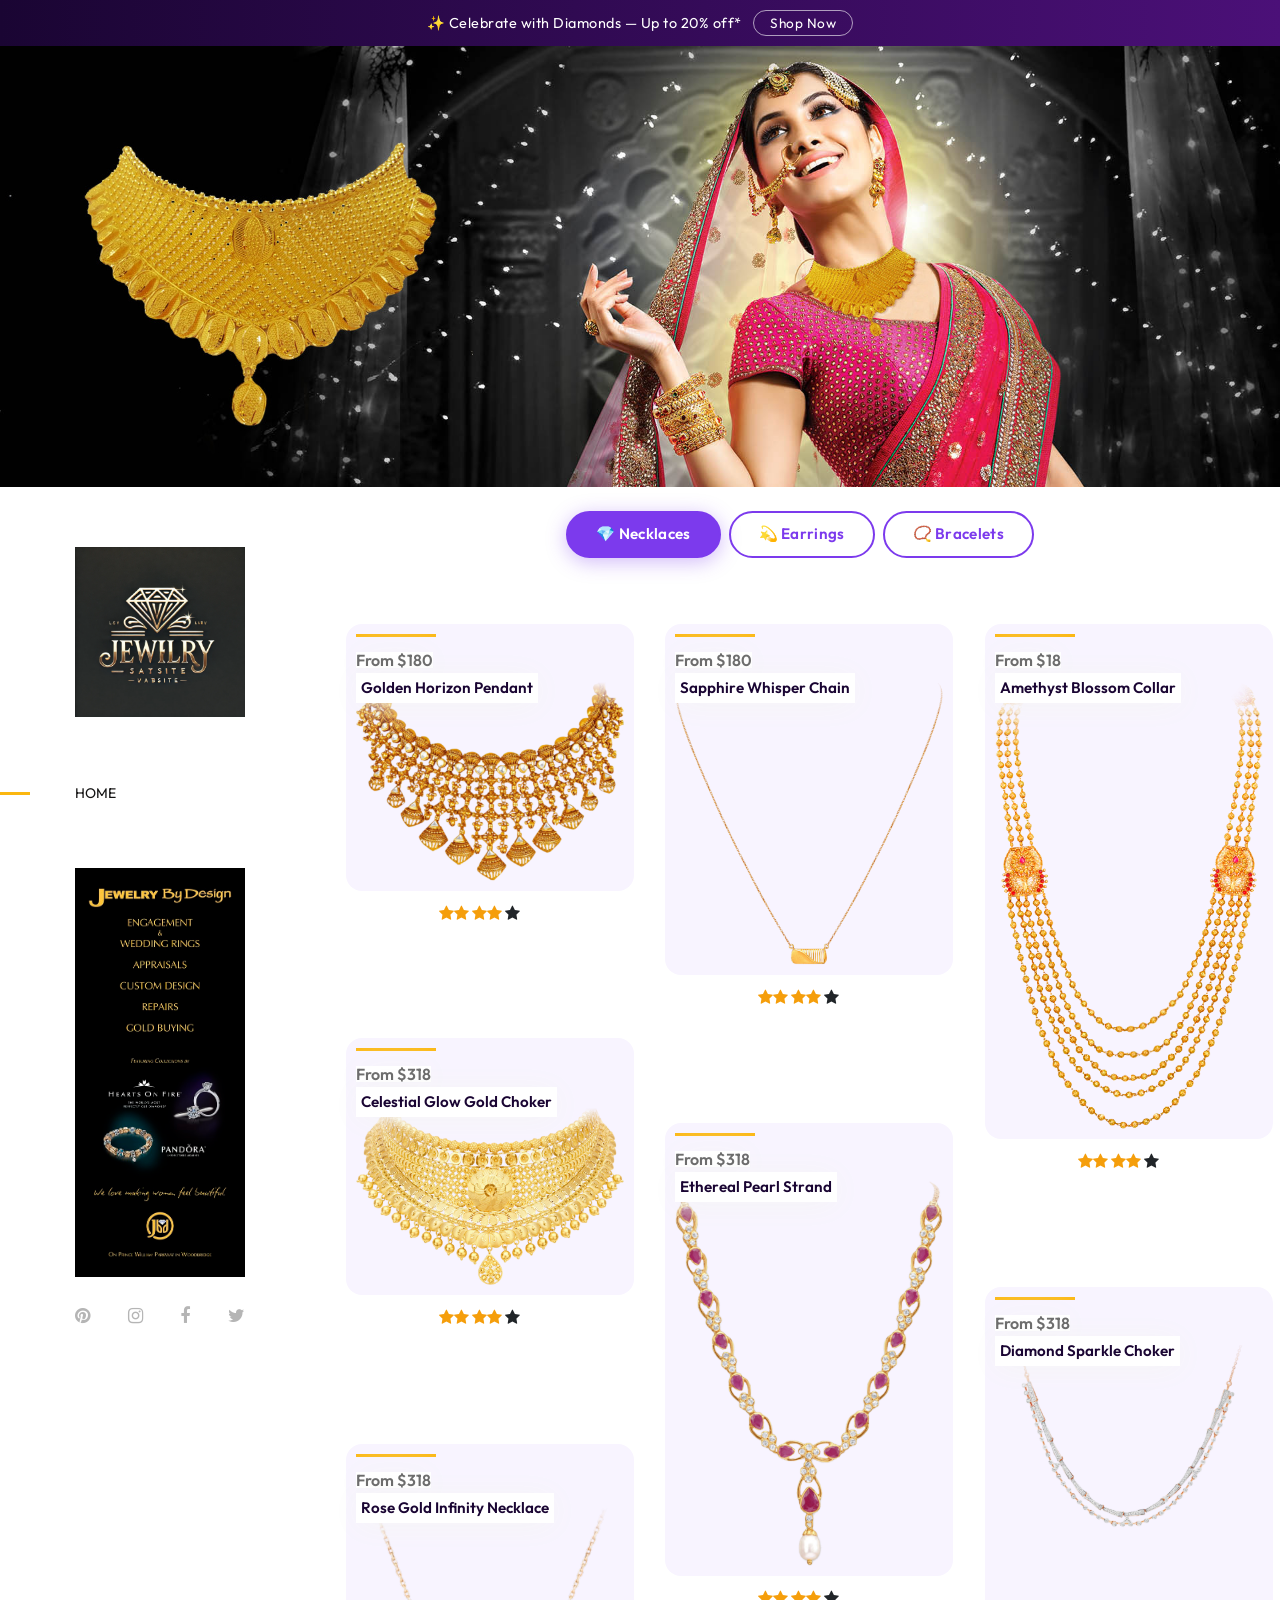
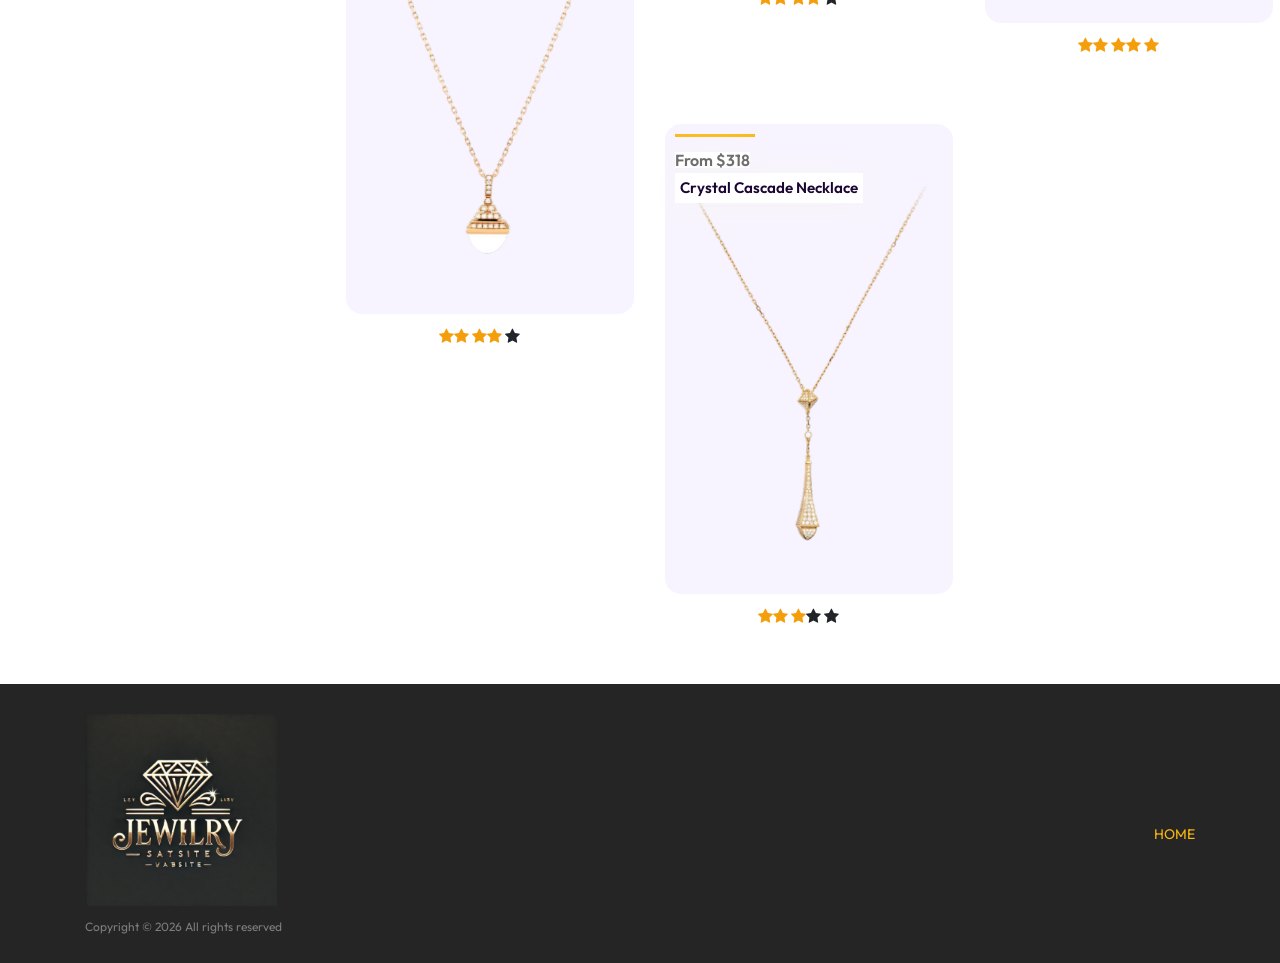
==== commit 36d35d90: "Fix asset paths for Netlify deployment using base tag" ====
--- a/demos/earrings2D/index.html
+++ b/demos/earrings2D/index.html
@@ -6,6 +6,7 @@
   <meta http-equiv="X-UA-Compatible" content="IE=edge" />
   <meta name="viewport" content="width=device-width, initial-scale=1, shrink-to-fit=no" />
   <title>Satsite Jewel | Virtual Try-On</title>
+  <base href="/demos/earrings2D/" />
 
   <link rel="icon" href="img/core-img/favicon.png" />
   <link rel="stylesheet" href="css/core-style.css" />
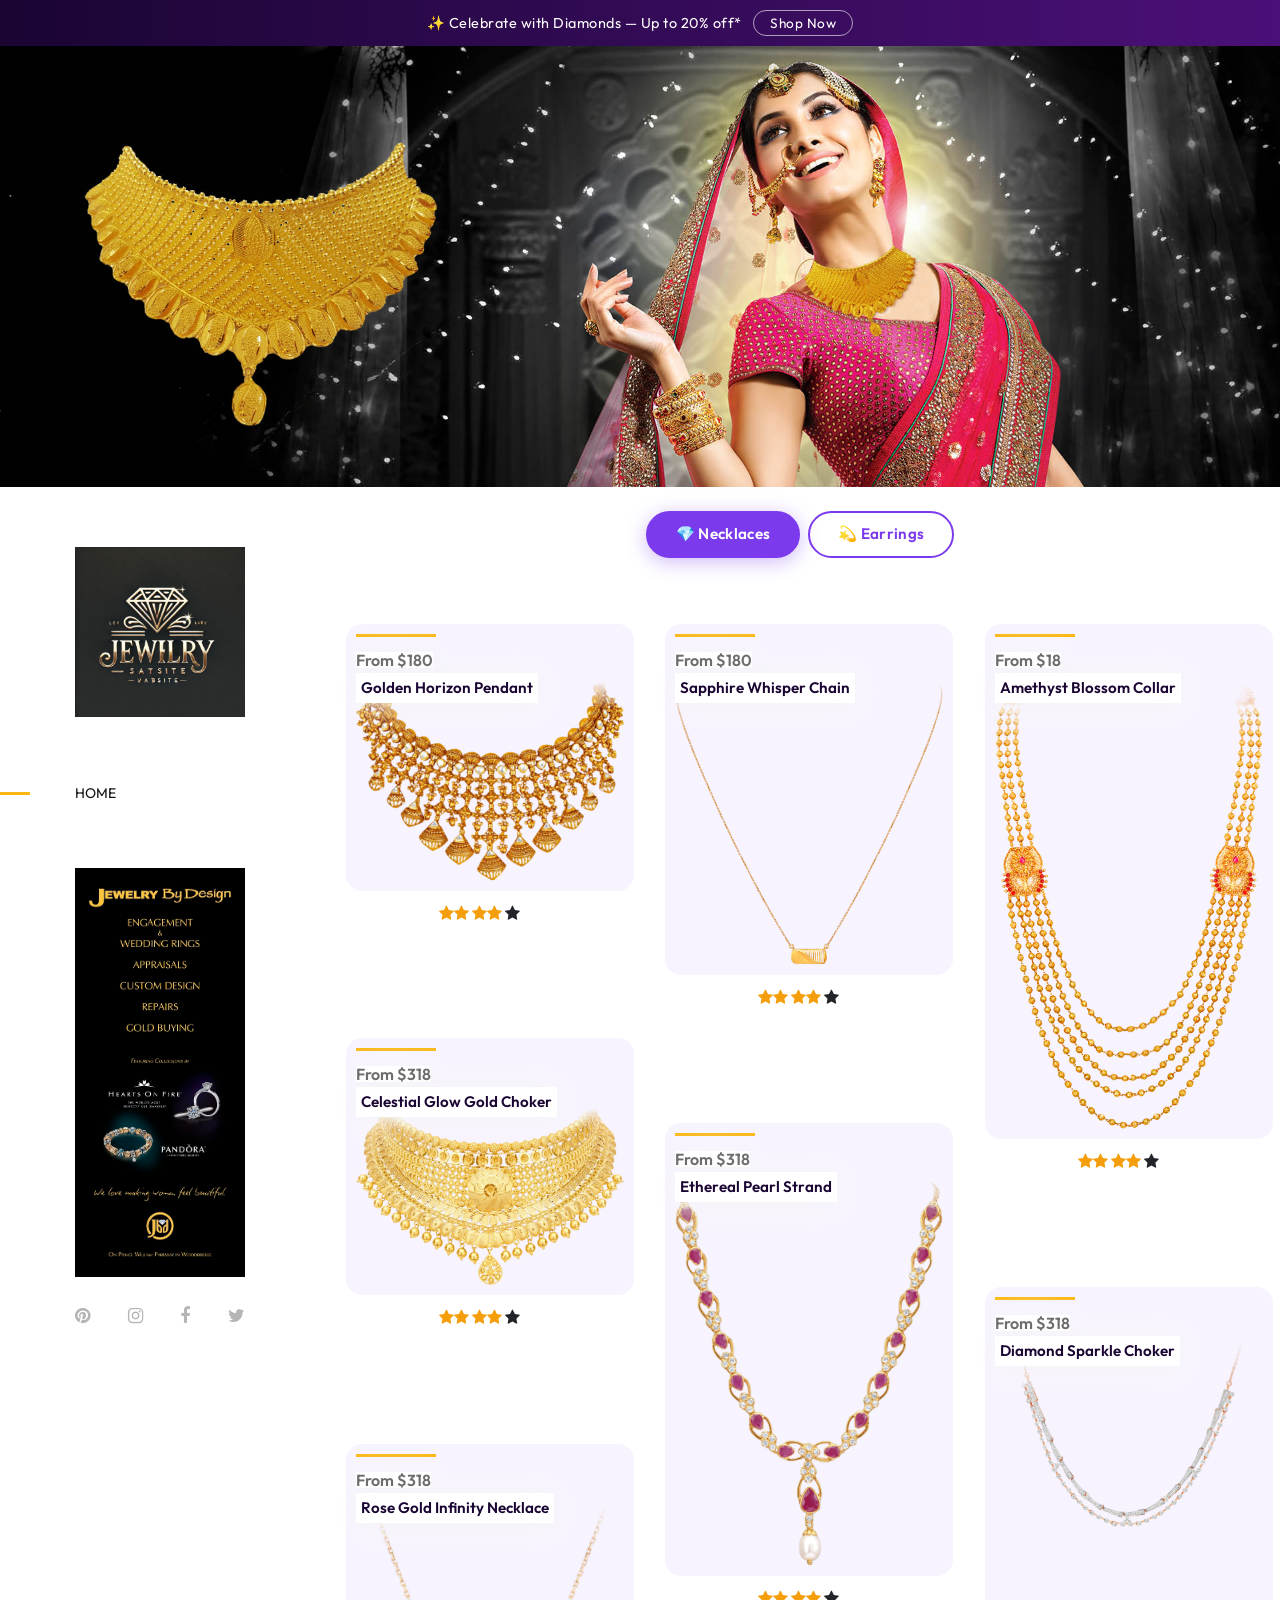
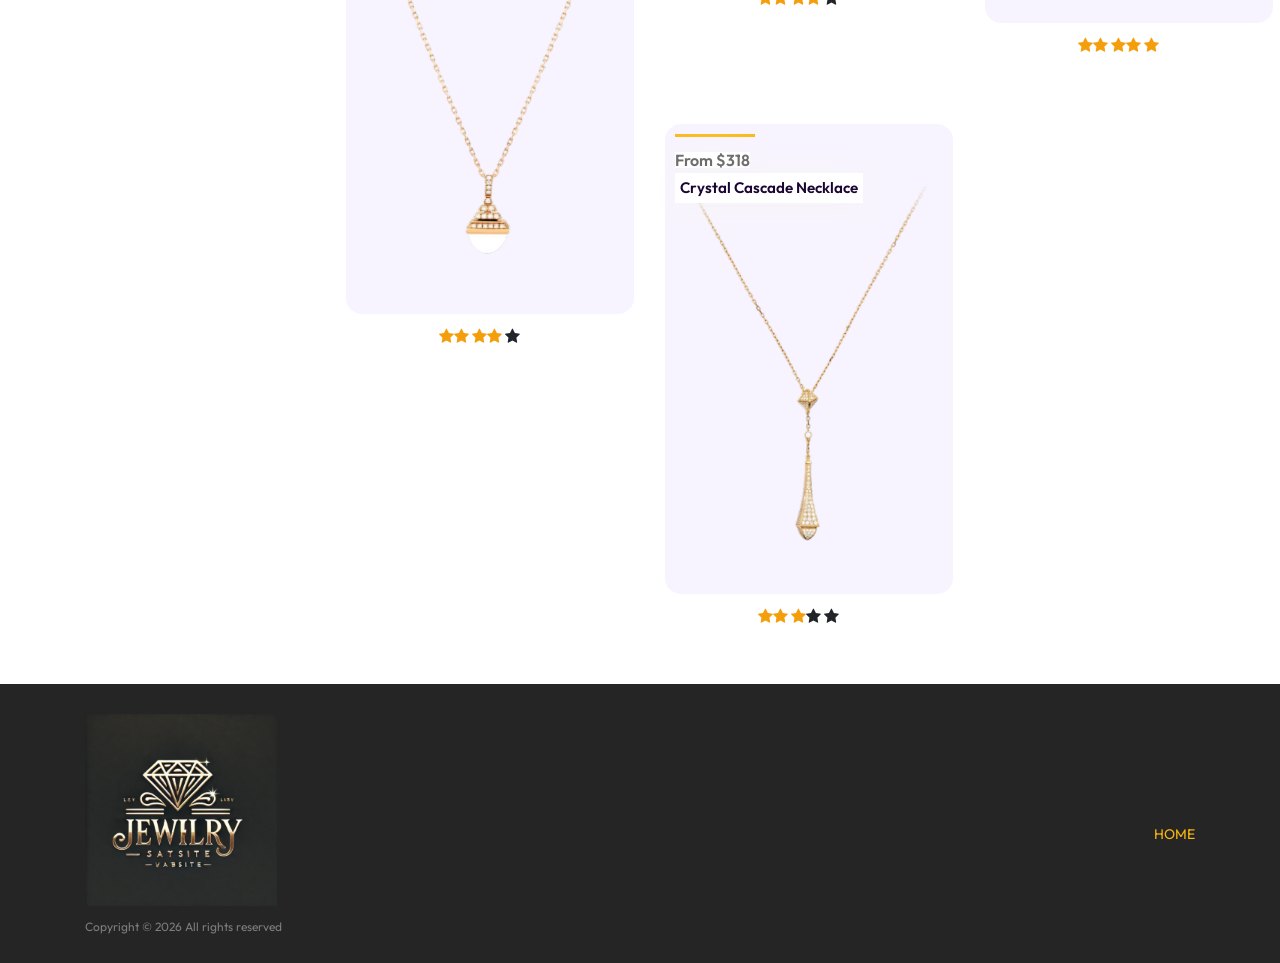
==== commit ee1a1c83: "Hide the bracelets tab" ====
--- a/demos/earrings2D/index.html
+++ b/demos/earrings2D/index.html
@@ -1,765 +1,1072 @@
-<!DOCTYPE html>
+<!doctype html>
 <html lang="en">
-<head>
-  <meta charset="UTF-8" />
-  <meta name="description" content="Satsite Jewel - Try on necklaces, earrings and bracelets virtually using your camera." />
-  <meta http-equiv="X-UA-Compatible" content="IE=edge" />
-  <meta name="viewport" content="width=device-width, initial-scale=1, shrink-to-fit=no" />
-  <title>Satsite Jewel | Virtual Try-On</title>
-  <base href="/demos/earrings2D/" />
-
-  <link rel="icon" href="img/core-img/favicon.png" />
-  <link rel="stylesheet" href="css/core-style.css" />
-  <link rel="stylesheet" href="style.css" />
-  <link rel="stylesheet" href="https://cdnjs.cloudflare.com/ajax/libs/font-awesome/4.7.0/css/font-awesome.min.css" />
-  <link href="https://fonts.googleapis.com/css2?family=Outfit:wght@300;400;500;600;700&display=swap" rel="stylesheet" />
-
-  <!-- WebARRocksFace scripts (needed for earring/necklace try-on) -->
-  <script src="../../dist/WebARRocksFace.js"></script>
-  <script src="../../helpers/WebARRocksFaceCanvas2DHelper.js"></script>
-  <script src="../../helpers/WebARRocksResizer.js"></script>
-  <script src="../../helpers/landmarksStabilizers/WebARRocksLMStabilizer.js"></script>
-
-  <style>
-    * { box-sizing: border-box; }
-
-    body {
-      font-family: 'Outfit', sans-serif;
-      margin: 0;
-    }
-
-    /* ── Announcement bar ── */
-    .topnav {
-      background: linear-gradient(90deg, #1a0533, #4b1078, #1a0533);
-      background-size: 200% auto;
-      animation: shimmer 4s linear infinite;
-      color: #fff;
-      text-align: center;
-      padding: 10px 0;
-      font-size: 0.9rem;
-      letter-spacing: 0.5px;
-    }
-    @keyframes shimmer {
-      0%   { background-position: 0% center; }
-      100% { background-position: 200% center; }
-    }
-    .dt-shop-now {
-      display: inline-block;
-      padding: 2px 16px;
-      color: #fff;
-      border-radius: 22px;
-      border: 1px solid rgba(255,255,255,0.6);
-      margin-left: 8px;
-      font-size: 0.85rem;
-      cursor: pointer;
-      transition: background 0.3s;
-    }
-    .dt-shop-now:hover { background: rgba(255,255,255,0.15); }
-
-    /* ── Category tabs ── */
-    .category-tabs {
-      display: flex;
-      justify-content: center;
-      gap: 8px;
-      padding: 24px 16px 8px;
-      flex-wrap: wrap;
-    }
-    .tab-btn {
-      padding: 10px 28px;
-      border-radius: 30px;
-      border: 2px solid #7c3aed;
-      background: transparent;
-      color: #7c3aed;
-      font-family: 'Outfit', sans-serif;
-      font-size: 0.95rem;
-      font-weight: 600;
-      cursor: pointer;
-      transition: all 0.25s ease;
-      letter-spacing: 0.3px;
-    }
-    .tab-btn:hover,
-    .tab-btn.active {
-      background: #7c3aed;
-      color: #fff;
-      box-shadow: 0 4px 20px rgba(124,58,237,0.35);
-    }
-
-    /* ── Product grid ── */
-    .category-section { display: none; }
-    .category-section.visible { display: block; }
-
-    .single-products-catagory a {
-      padding: 10px;
-      background: #f8f4ff;
-      border-radius: 16px;
-      margin: 10px;
-      display: block;
-      text-decoration: none;
-      transition: transform 0.2s, box-shadow 0.2s;
-    }
-    .single-products-catagory a:hover {
-      transform: translateY(-4px);
-      box-shadow: 0 8px 30px rgba(124,58,237,0.15);
-    }
-    .single-products-catagory .hover-content { padding: 10px; }
-    .single-products-catagory h4 {
-      font-family: 'Outfit', sans-serif;
-      color: #1a0533 !important;
-      padding: 5px;
-      font-size: 0.95rem;
-      font-weight: 600;
-    }
-    .single-products-catagory p {
-      color: #7c3aed;
-      font-weight: 600;
-      margin-bottom: 2px;
-    }
-
-    /* ── Star ratings ── */
-    .star { text-align: center; margin: 4px 0 8px; }
-    .checked { color: #f59e0b; }
-
-    /* ── Try-On button ── */
-    .try-button-container {
-      text-align: center;
-      padding: 6px 10px 4px;
-    }
-    .try-button-container button {
-      background: linear-gradient(135deg, #7c3aed, #a855f7);
-      color: #fff;
-      border: none;
-      border-radius: 25px;
-      padding: 9px 22px;
-      font-family: 'Outfit', sans-serif;
-      font-size: 0.88rem;
-      font-weight: 600;
-      cursor: pointer;
-      transition: all 0.25s ease;
-      box-shadow: 0 3px 12px rgba(124,58,237,0.3);
-      letter-spacing: 0.3px;
-    }
-    .try-button-container button:hover {
-      transform: scale(1.05);
-      box-shadow: 0 6px 20px rgba(124,58,237,0.45);
-    }
-
-    /* ── AR Dialog (face - earrings / necklace) ── */
-    .image-dialog {
-      display: none;
-      position: fixed;
-      inset: 0;
-      background: rgba(0, 0, 0, 0.82);
-      z-index: 1000;
-      justify-content: center;
-      align-items: center;
-      backdrop-filter: blur(4px);
-    }
-    .image-dialog.active { display: flex; }
-
-    .dialog-content {
-      width: 600px;
-      min-height: 90vh;
-      background: #fff;
-      padding: 20px;
-      border-radius: 16px;
-      position: relative;
-      overflow: hidden;
-    }
-
-    .close-dialog {
-      position: absolute;
-      top: 10px;
-      right: 10px;
-      background: rgba(255,255,255,0.9);
-      border: none;
-      font-size: 1.4rem;
-      border-radius: 50%;
-      width: 36px;
-      height: 36px;
-      cursor: pointer;
-      color: #333;
-      z-index: 1010;
-      display: flex;
-      align-items: center;
-      justify-content: center;
-      box-shadow: 0 2px 8px rgba(0,0,0,0.2);
-    }
-    .close-dialog:hover { background: #f0f0f0; }
-
-    canvas.ar-canvas {
-      transform: scaleX(-1);
-      position: absolute;
-      width: 100%;
-      height: 100%;
-      left: 0; top: 0; bottom: 0; right: 0;
-      object-fit: cover;
-    }
-    #overlayCanvas { z-index: 10; }
-    #WebARRocksFaceCanvas { z-index: 1; }
-
-    /* ── Bracelet Dialog ── */
-    #braceletDialog {
-      display: none;
-      position: fixed;
-      inset: 0;
-      background: rgba(0, 0, 0, 0.82);
-      z-index: 1000;
-      justify-content: center;
-      align-items: center;
-      backdrop-filter: blur(4px);
-    }
-    #braceletDialog.active { display: flex; }
-
-    .bracelet-dialog-content {
-      width: 700px;
-      max-width: 96vw;
-      min-height: 85vh;
-      background: #fff;
-      border-radius: 16px;
-      position: relative;
-      overflow: hidden;
-      display: flex;
-      flex-direction: column;
-    }
-
-    .bracelet-header {
-      padding: 14px 20px;
-      background: linear-gradient(135deg, #7c3aed, #a855f7);
-      color: #fff;
-      display: flex;
-      align-items: center;
-      justify-content: space-between;
-      font-weight: 600;
-      font-size: 1rem;
-    }
-
-    .bracelet-viewport {
-      flex: 1;
-      position: relative;
-      background: #000;
-      min-height: 500px;
-    }
-
-    #braceletVideo {
-      position: absolute;
-      width: 100%; height: 100%;
-      object-fit: cover;
-      transform: scaleX(-1);
-    }
-    #braceletOverlayCanvas {
-      position: absolute;
-      width: 100%; height: 100%;
-      top: 0; left: 0;
-      transform: scaleX(-1);
-      z-index: 5;
-    }
-
-    .bracelet-hint {
-      padding: 10px 16px;
-      text-align: center;
-      font-size: 0.82rem;
-      color: #6b7280;
-      background: #f8f4ff;
-    }
-
-    /* ── Responsive ── */
-    @media (max-width: 650px) {
-      .dialog-content { width: 98vw; min-height: 80vh; }
-      .bracelet-dialog-content { width: 98vw; min-height: 75vh; }
-      .bracelet-viewport { min-height: 340px; }
-      #bnr { margin-top: 16%; }
-      .mobile-nav { background: #2b2d2c; }
-    }
-    @media (max-width: 350px) {
-      .dialog-content { width: 100vw; }
-    }
-  </style>
-</head>
-
-<body>
-  <!-- ── Face AR Dialog (earrings / necklace) ── -->
-  <div class="image-dialog" id="imageDialog">
-    <div class="dialog-content">
-      <button class="close-dialog" id="closeFaceBtn" onclick="closeDialog()" title="Close">&times;</button>
-      <canvas class="ar-canvas" width="600" height="600" id="overlayCanvas"></canvas>
-      <canvas class="ar-canvas" width="600" height="600" id="WebARRocksFaceCanvas"></canvas>
-    </div>
-  </div>
-
-  <!-- ── Bracelet AR Dialog ── -->
-  <div id="braceletDialog">
-    <div class="bracelet-dialog-content">
-      <div class="bracelet-header">
-        <span>✋ Bracelet Try-On — Hold your wrist up to the camera</span>
-        <button onclick="closeBraceletDialog()" style="background:rgba(255,255,255,0.25);border:none;color:#fff;border-radius:50%;width:30px;height:30px;font-size:1.1rem;cursor:pointer;">&times;</button>
-      </div>
-      <div class="bracelet-viewport">
-        <video id="braceletVideo" autoplay muted playsinline></video>
-        <canvas id="braceletOverlayCanvas"></canvas>
-      </div>
-      <div class="bracelet-hint">
-        💡 Show your full hand and wrist in good lighting for the best experience
+  <head>
+    <meta charset="UTF-8" />
+    <meta
+      name="description"
+      content="Satsite Jewel - Try on necklaces, earrings and bracelets virtually using your camera."
+    />
+    <meta http-equiv="X-UA-Compatible" content="IE=edge" />
+    <meta
+      name="viewport"
+      content="width=device-width, initial-scale=1, shrink-to-fit=no"
+    />
+    <title>Satsite Jewel | Virtual Try-On</title>
+    <base href="/demos/earrings2D/" />
+
+    <link rel="icon" href="img/core-img/favicon.png" />
+    <link rel="stylesheet" href="css/core-style.css" />
+    <link rel="stylesheet" href="style.css" />
+    <link
+      rel="stylesheet"
+      href="https://cdnjs.cloudflare.com/ajax/libs/font-awesome/4.7.0/css/font-awesome.min.css"
+    />
+    <link
+      href="https://fonts.googleapis.com/css2?family=Outfit:wght@300;400;500;600;700&display=swap"
+      rel="stylesheet"
+    />
+
+    <!-- WebARRocksFace scripts (needed for earring/necklace try-on) -->
+    <script src="../../dist/WebARRocksFace.js"></script>
+    <script src="../../helpers/WebARRocksFaceCanvas2DHelper.js"></script>
+    <script src="../../helpers/WebARRocksResizer.js"></script>
+    <script src="../../helpers/landmarksStabilizers/WebARRocksLMStabilizer.js"></script>
+
+    <style>
+      * {
+        box-sizing: border-box;
+      }
+
+      body {
+        font-family: "Outfit", sans-serif;
+        margin: 0;
+      }
+
+      /* ── Announcement bar ── */
+      .topnav {
+        background: linear-gradient(90deg, #1a0533, #4b1078, #1a0533);
+        background-size: 200% auto;
+        animation: shimmer 4s linear infinite;
+        color: #fff;
+        text-align: center;
+        padding: 10px 0;
+        font-size: 0.9rem;
+        letter-spacing: 0.5px;
+      }
+      @keyframes shimmer {
+        0% {
+          background-position: 0% center;
+        }
+        100% {
+          background-position: 200% center;
+        }
+      }
+      .dt-shop-now {
+        display: inline-block;
+        padding: 2px 16px;
+        color: #fff;
+        border-radius: 22px;
+        border: 1px solid rgba(255, 255, 255, 0.6);
+        margin-left: 8px;
+        font-size: 0.85rem;
+        cursor: pointer;
+        transition: background 0.3s;
+      }
+      .dt-shop-now:hover {
+        background: rgba(255, 255, 255, 0.15);
+      }
+
+      /* ── Category tabs ── */
+      .category-tabs {
+        display: flex;
+        justify-content: center;
+        gap: 8px;
+        padding: 24px 16px 8px;
+        flex-wrap: wrap;
+      }
+      .tab-btn {
+        padding: 10px 28px;
+        border-radius: 30px;
+        border: 2px solid #7c3aed;
+        background: transparent;
+        color: #7c3aed;
+        font-family: "Outfit", sans-serif;
+        font-size: 0.95rem;
+        font-weight: 600;
+        cursor: pointer;
+        transition: all 0.25s ease;
+        letter-spacing: 0.3px;
+      }
+      .tab-btn:hover,
+      .tab-btn.active {
+        background: #7c3aed;
+        color: #fff;
+        box-shadow: 0 4px 20px rgba(124, 58, 237, 0.35);
+      }
+
+      /* ── Product grid ── */
+      .category-section {
+        display: none;
+      }
+      .category-section.visible {
+        display: block;
+      }
+
+      .single-products-catagory a {
+        padding: 10px;
+        background: #f8f4ff;
+        border-radius: 16px;
+        margin: 10px;
+        display: block;
+        text-decoration: none;
+        transition:
+          transform 0.2s,
+          box-shadow 0.2s;
+      }
+      .single-products-catagory a:hover {
+        transform: translateY(-4px);
+        box-shadow: 0 8px 30px rgba(124, 58, 237, 0.15);
+      }
+      .single-products-catagory .hover-content {
+        padding: 10px;
+      }
+      .single-products-catagory h4 {
+        font-family: "Outfit", sans-serif;
+        color: #1a0533 !important;
+        padding: 5px;
+        font-size: 0.95rem;
+        font-weight: 600;
+      }
+      .single-products-catagory p {
+        color: #7c3aed;
+        font-weight: 600;
+        margin-bottom: 2px;
+      }
+
+      /* ── Star ratings ── */
+      .star {
+        text-align: center;
+        margin: 4px 0 8px;
+      }
+      .checked {
+        color: #f59e0b;
+      }
+
+      /* ── Try-On button ── */
+      .try-button-container {
+        text-align: center;
+        padding: 6px 10px 4px;
+      }
+      .try-button-container button {
+        background: linear-gradient(135deg, #7c3aed, #a855f7);
+        color: #fff;
+        border: none;
+        border-radius: 25px;
+        padding: 9px 22px;
+        font-family: "Outfit", sans-serif;
+        font-size: 0.88rem;
+        font-weight: 600;
+        cursor: pointer;
+        transition: all 0.25s ease;
+        box-shadow: 0 3px 12px rgba(124, 58, 237, 0.3);
+        letter-spacing: 0.3px;
+      }
+      .try-button-container button:hover {
+        transform: scale(1.05);
+        box-shadow: 0 6px 20px rgba(124, 58, 237, 0.45);
+      }
+
+      /* ── AR Dialog (face - earrings / necklace) ── */
+      .image-dialog {
+        display: none;
+        position: fixed;
+        inset: 0;
+        background: rgba(0, 0, 0, 0.82);
+        z-index: 1000;
+        justify-content: center;
+        align-items: center;
+        backdrop-filter: blur(4px);
+      }
+      .image-dialog.active {
+        display: flex;
+      }
+
+      .dialog-content {
+        width: 600px;
+        min-height: 90vh;
+        background: #fff;
+        padding: 20px;
+        border-radius: 16px;
+        position: relative;
+        overflow: hidden;
+      }
+
+      .close-dialog {
+        position: absolute;
+        top: 10px;
+        right: 10px;
+        background: rgba(255, 255, 255, 0.9);
+        border: none;
+        font-size: 1.4rem;
+        border-radius: 50%;
+        width: 36px;
+        height: 36px;
+        cursor: pointer;
+        color: #333;
+        z-index: 1010;
+        display: flex;
+        align-items: center;
+        justify-content: center;
+        box-shadow: 0 2px 8px rgba(0, 0, 0, 0.2);
+      }
+      .close-dialog:hover {
+        background: #f0f0f0;
+      }
+
+      canvas.ar-canvas {
+        transform: scaleX(-1);
+        position: absolute;
+        width: 100%;
+        height: 100%;
+        left: 0;
+        top: 0;
+        bottom: 0;
+        right: 0;
+        object-fit: cover;
+      }
+      #overlayCanvas {
+        z-index: 10;
+      }
+      #WebARRocksFaceCanvas {
+        z-index: 1;
+      }
+
+      /* ── Bracelet Dialog ── */
+      #braceletDialog {
+        display: none;
+        position: fixed;
+        inset: 0;
+        background: rgba(0, 0, 0, 0.82);
+        z-index: 1000;
+        justify-content: center;
+        align-items: center;
+        backdrop-filter: blur(4px);
+      }
+      #braceletDialog.active {
+        display: flex;
+      }
+
+      .bracelet-dialog-content {
+        width: 700px;
+        max-width: 96vw;
+        min-height: 85vh;
+        background: #fff;
+        border-radius: 16px;
+        position: relative;
+        overflow: hidden;
+        display: flex;
+        flex-direction: column;
+      }
+
+      .bracelet-header {
+        padding: 14px 20px;
+        background: linear-gradient(135deg, #7c3aed, #a855f7);
+        color: #fff;
+        display: flex;
+        align-items: center;
+        justify-content: space-between;
+        font-weight: 600;
+        font-size: 1rem;
+      }
+
+      .bracelet-viewport {
+        flex: 1;
+        position: relative;
+        background: #000;
+        min-height: 500px;
+      }
+
+      #braceletVideo {
+        position: absolute;
+        width: 100%;
+        height: 100%;
+        object-fit: cover;
+        transform: scaleX(-1);
+      }
+      #braceletOverlayCanvas {
+        position: absolute;
+        width: 100%;
+        height: 100%;
+        top: 0;
+        left: 0;
+        transform: scaleX(-1);
+        z-index: 5;
+      }
+
+      .bracelet-hint {
+        padding: 10px 16px;
+        text-align: center;
+        font-size: 0.82rem;
+        color: #6b7280;
+        background: #f8f4ff;
+      }
+
+      /* ── Responsive ── */
+      @media (max-width: 650px) {
+        .dialog-content {
+          width: 98vw;
+          min-height: 80vh;
+        }
+        .bracelet-dialog-content {
+          width: 98vw;
+          min-height: 75vh;
+        }
+        .bracelet-viewport {
+          min-height: 340px;
+        }
+        #bnr {
+          margin-top: 16%;
+        }
+        .mobile-nav {
+          background: #2b2d2c;
+        }
+      }
+      @media (max-width: 350px) {
+        .dialog-content {
+          width: 100vw;
+        }
+      }
+    </style>
+  </head>
+
+  <body>
+    <!-- ── Face AR Dialog (earrings / necklace) ── -->
+    <div class="image-dialog" id="imageDialog">
+      <div class="dialog-content">
+        <button
+          class="close-dialog"
+          id="closeFaceBtn"
+          onclick="closeDialog()"
+          title="Close"
+        >
+          &times;
+        </button>
+        <canvas
+          class="ar-canvas"
+          width="600"
+          height="600"
+          id="overlayCanvas"
+        ></canvas>
+        <canvas
+          class="ar-canvas"
+          width="600"
+          height="600"
+          id="WebARRocksFaceCanvas"
+        ></canvas>
       </div>
     </div>
-  </div>
-
-  <!-- ── Search Wrapper ── -->
-  <div class="search-wrapper section-padding-100">
-    <div class="search-close"><i class="fa fa-close" aria-hidden="true"></i></div>
-    <div class="container">
-      <div class="row">
-        <div class="col-12">
-          <div class="search-content">
-            <form action="#" method="get">
-              <input type="search" name="search" id="search" placeholder="Type your keyword..." />
-              <button type="submit"><img src="img/core-img/search.png" alt="" /></button>
-            </form>
-          </div>
+
+    <!-- ── Bracelet AR Dialog ── -->
+    <div id="braceletDialog">
+      <div class="bracelet-dialog-content">
+        <div class="bracelet-header">
+          <span>✋ Bracelet Try-On — Hold your wrist up to the camera</span>
+          <button
+            onclick="closeBraceletDialog()"
+            style="
+              background: rgba(255, 255, 255, 0.25);
+              border: none;
+              color: #fff;
+              border-radius: 50%;
+              width: 30px;
+              height: 30px;
+              font-size: 1.1rem;
+              cursor: pointer;
+            "
+          >
+            &times;
+          </button>
+        </div>
+        <div class="bracelet-viewport">
+          <video id="braceletVideo" autoplay muted playsinline></video>
+          <canvas id="braceletOverlayCanvas"></canvas>
+        </div>
+        <div class="bracelet-hint">
+          💡 Show your full hand and wrist in good lighting for the best
+          experience
         </div>
       </div>
     </div>
-  </div>
-
-  <!-- ── Announcement bar ── -->
-  <div class="topnav">
-    <span>✨ Celebrate with Diamonds — Up to 20% off*</span>
-    <span class="dt-shop-now">Shop Now</span>
-  </div>
-
-  <!-- ── Main Content ── -->
-  <div class="main-content-wrapper d-flex clearfix">
-    <img src="b.jpg" style="height:auto;width:100%;" id="bnr" alt="Banner" />
-
-    <!-- Mobile Nav -->
-    <div class="mobile-nav">
-      <div class="amado-navbar-brand">
-        <a href="index.html"><img src="img/core-img/logo.png" alt="" /></a>
+
+    <!-- ── Search Wrapper ── -->
+    <div class="search-wrapper section-padding-100">
+      <div class="search-close">
+        <i class="fa fa-close" aria-hidden="true"></i>
       </div>
-      <div class="amado-navbar-toggler">
-        <span></span><span></span><span></span>
+      <div class="container">
+        <div class="row">
+          <div class="col-12">
+            <div class="search-content">
+              <form action="#" method="get">
+                <input
+                  type="search"
+                  name="search"
+                  id="search"
+                  placeholder="Type your keyword..."
+                />
+                <button type="submit">
+                  <img src="img/core-img/search.png" alt="" />
+                </button>
+              </form>
+            </div>
+          </div>
+        </div>
       </div>
     </div>
 
-    <!-- Header -->
-    <header class="header-area clearfix">
-      <div class="nav-close"><i class="fa fa-close" aria-hidden="true"></i></div>
-      <div class="logo">
-        <a href="index.html"><img src="img/core-img/logo.png" alt="" /></a>
+    <!-- ── Announcement bar ── -->
+    <div class="topnav">
+      <span>✨ Celebrate with Diamonds — Up to 20% off*</span>
+      <span class="dt-shop-now">Shop Now</span>
+    </div>
+
+    <!-- ── Main Content ── -->
+    <div class="main-content-wrapper d-flex clearfix">
+      <img
+        src="b.jpg"
+        style="height: auto; width: 100%"
+        id="bnr"
+        alt="Banner"
+      />
+
+      <!-- Mobile Nav -->
+      <div class="mobile-nav">
+        <div class="amado-navbar-brand">
+          <a href="index.html"><img src="img/core-img/logo.png" alt="" /></a>
+        </div>
+        <div class="amado-navbar-toggler">
+          <span></span><span></span><span></span>
+        </div>
       </div>
-      <nav class="amado-nav">
-        <ul>
-          <li class="active"><a href="index.html">Home</a></li>
-        </ul>
-      </nav>
-      <div class="banner-container">
-        <img src="v.jpg" alt="Banner" />
-        <div class="social-info d-flex justify-content-between mt-30">
-          <a href="#"><i class="fa fa-pinterest" aria-hidden="true"></i></a>
-          <a href="#"><i class="fa fa-instagram" aria-hidden="true"></i></a>
-          <a href="#"><i class="fa fa-facebook" aria-hidden="true"></i></a>
-          <a href="#"><i class="fa fa-twitter" aria-hidden="true"></i></a>
-        </div>
+
+      <!-- Header -->
+      <header class="header-area clearfix">
+        <div class="nav-close">
+          <i class="fa fa-close" aria-hidden="true"></i>
+        </div>
+        <div class="logo">
+          <a href="index.html"><img src="img/core-img/logo.png" alt="" /></a>
+        </div>
+        <nav class="amado-nav">
+          <ul>
+            <li class="active"><a href="index.html">Home</a></li>
+          </ul>
+        </nav>
+        <div class="banner-container">
+          <img src="v.jpg" alt="Banner" />
+          <div class="social-info d-flex justify-content-between mt-30">
+            <a href="#"><i class="fa fa-pinterest" aria-hidden="true"></i></a>
+            <a href="#"><i class="fa fa-instagram" aria-hidden="true"></i></a>
+            <a href="#"><i class="fa fa-facebook" aria-hidden="true"></i></a>
+            <a href="#"><i class="fa fa-twitter" aria-hidden="true"></i></a>
+          </div>
+        </div>
+      </header>
+
+      <!-- ── Category Tabs & Product Grid ── -->
+      <div class="products-catagories-area clearfix" style="width: 100%">
+        <!-- Tabs -->
+        <div class="category-tabs">
+          <button
+            class="tab-btn active"
+            id="tab-necklace"
+            onclick="switchTab('necklace')"
+          >
+            💎 Necklaces
+          </button>
+          <button
+            class="tab-btn"
+            id="tab-earring"
+            onclick="switchTab('earring')"
+          >
+            💫 Earrings
+          </button>
+          <!-- <button class="tab-btn"        id="tab-bracelet" onclick="switchTab('bracelet')">📿 Bracelets</button> -->
+        </div>
+
+        <!-- ── NECKLACES ── -->
+        <div
+          class="amado-pro-catagory clearfix category-section visible"
+          id="section-necklace"
+        >
+          <div class="single-products-catagory clearfix">
+            <a>
+              <img
+                class="necklace"
+                src="img/new-neck-images/necklace-1.png"
+                alt="Golden Horizon Pendant"
+              />
+              <div class="hover-content">
+                <div class="line"></div>
+                <p>From $180</p>
+                <h4>Golden Horizon Pendant</h4>
+              </div>
+              <div class="try-button-container">
+                <button
+                  onclick="
+                    showImage('img/new-neck-images/necklace-1.png', 'neck')
+                  "
+                >
+                  📷 Try On
+                </button>
+              </div>
+            </a>
+            <div class="star">
+              <span class="fa fa-star checked"></span
+              ><span class="fa fa-star checked"></span>
+              <span class="fa fa-star checked"></span
+              ><span class="fa fa-star checked"></span>
+              <span class="fa fa-star"></span>
+            </div>
+          </div>
+
+          <div class="single-products-catagory clearfix">
+            <a>
+              <img
+                class="necklace"
+                src="img/new-neck-images/necklace-2.png"
+                alt="Sapphire Whisper Chain"
+              />
+              <div class="hover-content">
+                <div class="line"></div>
+                <p>From $180</p>
+                <h4>Sapphire Whisper Chain</h4>
+              </div>
+              <div class="try-button-container">
+                <button
+                  onclick="
+                    showImage('img/new-neck-images/necklace-2.png', 'neck')
+                  "
+                >
+                  📷 Try On
+                </button>
+              </div>
+            </a>
+            <div class="star">
+              <span class="fa fa-star checked"></span
+              ><span class="fa fa-star checked"></span>
+              <span class="fa fa-star checked"></span
+              ><span class="fa fa-star checked"></span>
+              <span class="fa fa-star"></span>
+            </div>
+          </div>
+
+          <div class="single-products-catagory clearfix">
+            <a>
+              <img
+                class="necklace"
+                src="img/necklaces/necklace-3.png"
+                alt="Amethyst Blossom Collar"
+              />
+              <div class="hover-content">
+                <div class="line"></div>
+                <p>From $18</p>
+                <h4>Amethyst Blossom Collar</h4>
+              </div>
+              <div class="try-button-container">
+                <button
+                  onclick="showImage('img/necklaces/necklace-3.png', 'neck')"
+                >
+                  📷 Try On
+                </button>
+              </div>
+            </a>
+            <div class="star">
+              <span class="fa fa-star checked"></span
+              ><span class="fa fa-star checked"></span>
+              <span class="fa fa-star checked"></span
+              ><span class="fa fa-star checked"></span>
+              <span class="fa fa-star"></span>
+            </div>
+          </div>
+
+          <div class="single-products-catagory clearfix">
+            <a>
+              <img
+                class="necklace"
+                src="img/new-neck-images/necklace-6.png"
+                alt="Celestial Glow Gold Choker"
+              />
+              <div class="hover-content">
+                <div class="line"></div>
+                <p>From $318</p>
+                <h4>Celestial Glow Gold Choker</h4>
+              </div>
+              <div class="try-button-container">
+                <button
+                  onclick="
+                    showImage('img/new-neck-images/necklace-6.png', 'neck')
+                  "
+                >
+                  📷 Try On
+                </button>
+              </div>
+            </a>
+            <div class="star">
+              <span class="fa fa-star checked"></span
+              ><span class="fa fa-star checked"></span>
+              <span class="fa fa-star checked"></span
+              ><span class="fa fa-star checked"></span>
+              <span class="fa fa-star"></span>
+            </div>
+          </div>
+
+          <div class="single-products-catagory clearfix">
+            <a>
+              <img
+                class="necklace"
+                src="img/new-neck-images/necklace-5.png"
+                alt="Ethereal Pearl Strand"
+              />
+              <div class="hover-content">
+                <div class="line"></div>
+                <p>From $318</p>
+                <h4>Ethereal Pearl Strand</h4>
+              </div>
+              <div class="try-button-container">
+                <button
+                  onclick="
+                    showImage('img/new-neck-images/necklace-5.png', 'neck')
+                  "
+                >
+                  📷 Try On
+                </button>
+              </div>
+            </a>
+            <div class="star">
+              <span class="fa fa-star checked"></span
+              ><span class="fa fa-star checked"></span>
+              <span class="fa fa-star checked"></span
+              ><span class="fa fa-star checked"></span>
+              <span class="fa fa-star"></span>
+            </div>
+          </div>
+
+          <div class="single-products-catagory clearfix">
+            <a>
+              <img
+                class="necklace"
+                src="img/new-neck-images/up-neck-1.png"
+                alt="Diamond Sparkle Choker"
+              />
+              <div class="hover-content">
+                <div class="line"></div>
+                <p>From $318</p>
+                <h4>Diamond Sparkle Choker</h4>
+              </div>
+              <div class="try-button-container">
+                <button
+                  onclick="
+                    showImage('img/new-neck-images/up-neck-1.png', 'neck')
+                  "
+                >
+                  📷 Try On
+                </button>
+              </div>
+            </a>
+            <div class="star">
+              <span class="fa fa-star checked"></span
+              ><span class="fa fa-star checked"></span>
+              <span class="fa fa-star checked"></span
+              ><span class="fa fa-star checked"></span>
+              <span class="fa fa-star checked"></span>
+            </div>
+          </div>
+
+          <div class="single-products-catagory clearfix">
+            <a>
+              <img
+                class="necklace"
+                src="img/new-neck-images/necklace-8.png"
+                alt="Rose Gold Infinity Necklace"
+              />
+              <div class="hover-content">
+                <div class="line"></div>
+                <p>From $318</p>
+                <h4>Rose Gold Infinity Necklace</h4>
+              </div>
+              <div class="try-button-container">
+                <button
+                  onclick="
+                    showImage('img/new-neck-images/necklace-8.png', 'neck')
+                  "
+                >
+                  📷 Try On
+                </button>
+              </div>
+            </a>
+            <div class="star">
+              <span class="fa fa-star checked"></span
+              ><span class="fa fa-star checked"></span>
+              <span class="fa fa-star checked"></span
+              ><span class="fa fa-star checked"></span>
+              <span class="fa fa-star"></span>
+            </div>
+          </div>
+
+          <div class="single-products-catagory clearfix">
+            <a>
+              <img
+                class="necklace"
+                src="img/new-neck-images/necklace-9.png"
+                alt="Crystal Cascade Necklace"
+              />
+              <div class="hover-content">
+                <div class="line"></div>
+                <p>From $318</p>
+                <h4>Crystal Cascade Necklace</h4>
+              </div>
+              <div class="try-button-container">
+                <button
+                  onclick="
+                    showImage('img/new-neck-images/necklace-9.png', 'neck')
+                  "
+                >
+                  📷 Try On
+                </button>
+              </div>
+            </a>
+            <div class="star">
+              <span class="fa fa-star checked"></span
+              ><span class="fa fa-star checked"></span>
+              <span class="fa fa-star checked"></span
+              ><span class="fa fa-star"></span>
+              <span class="fa fa-star"></span>
+            </div>
+          </div>
+        </div>
+        <!-- /section-necklace -->
+
+        <!-- ── EARRINGS ── -->
+        <div
+          class="amado-pro-catagory clearfix category-section"
+          id="section-earring"
+        >
+          <div class="single-products-catagory clearfix">
+            <a>
+              <img
+                class="earring"
+                src="images/earrings/t-ear-1.png"
+                alt="Moonlit Teardrops"
+                style="height: 16rem; object-fit: contain"
+              />
+              <div class="hover-content">
+                <div class="line"></div>
+                <p>From $180</p>
+                <h4>Moonlit Teardrops</h4>
+              </div>
+              <div class="try-button-container">
+                <button
+                  onclick="showImage('images/earrings/t-ear-1.png', 'ear')"
+                >
+                  📷 Try On
+                </button>
+              </div>
+            </a>
+            <div class="star">
+              <span class="fa fa-star checked"></span
+              ><span class="fa fa-star checked"></span>
+              <span class="fa fa-star checked"></span
+              ><span class="fa fa-star checked"></span>
+              <span class="fa fa-star"></span>
+            </div>
+          </div>
+
+          <div class="single-products-catagory clearfix">
+            <a>
+              <img
+                class="earring"
+                src="images/earrings/t-ear-2.png"
+                alt="Crimson Halo Studs"
+                style="height: 16rem; object-fit: contain"
+              />
+              <div class="hover-content">
+                <div class="line"></div>
+                <p>From $180</p>
+                <h4>Crimson Halo Studs</h4>
+              </div>
+              <div class="try-button-container">
+                <button
+                  onclick="showImage('images/earrings/t-ear-2.png', 'ear')"
+                >
+                  📷 Try On
+                </button>
+              </div>
+            </a>
+            <div class="star">
+              <span class="fa fa-star checked"></span
+              ><span class="fa fa-star checked"></span>
+              <span class="fa fa-star checked"></span
+              ><span class="fa fa-star checked"></span>
+              <span class="fa fa-star"></span>
+            </div>
+          </div>
+
+          <div class="single-products-catagory clearfix">
+            <a>
+              <img
+                class="earring"
+                src="images/earrings/t-ear-3.png"
+                alt="Silver Cascade Hoops"
+                style="height: 16rem; object-fit: contain"
+              />
+              <div class="hover-content">
+                <div class="line"></div>
+                <p>From $320</p>
+                <h4>Silver Cascade Hoops</h4>
+              </div>
+              <div class="try-button-container">
+                <button
+                  onclick="showImage('images/earrings/t-ear-3.png', 'ear')"
+                >
+                  📷 Try On
+                </button>
+              </div>
+            </a>
+            <div class="star">
+              <span class="fa fa-star checked"></span
+              ><span class="fa fa-star checked"></span>
+              <span class="fa fa-star checked"></span
+              ><span class="fa fa-star checked"></span>
+              <span class="fa fa-star"></span>
+            </div>
+          </div>
+
+          <div class="single-products-catagory clearfix">
+            <a>
+              <img
+                class="earring"
+                src="images/earrings/t-ear-4.png"
+                alt="Emerald Breeze Drops"
+                style="height: 16rem; object-fit: contain"
+              />
+              <div class="hover-content">
+                <div class="line"></div>
+                <p>From $318</p>
+                <h4>Emerald Breeze Drops</h4>
+              </div>
+              <div class="try-button-container">
+                <button
+                  onclick="showImage('images/earrings/t-ear-4.png', 'ear')"
+                >
+                  📷 Try On
+                </button>
+              </div>
+            </a>
+            <div class="star">
+              <span class="fa fa-star checked"></span
+              ><span class="fa fa-star checked"></span>
+              <span class="fa fa-star checked"></span
+              ><span class="fa fa-star checked"></span>
+              <span class="fa fa-star"></span>
+            </div>
+          </div>
+
+          <div class="single-products-catagory clearfix">
+            <a>
+              <img
+                class="earring"
+                src="images/earrings/earring-3.png"
+                alt="Golden Drop Earrings"
+                style="height: 16rem; object-fit: contain"
+              />
+              <div class="hover-content">
+                <div class="line"></div>
+                <p>From $240</p>
+                <h4>Golden Drop Earrings</h4>
+              </div>
+              <div class="try-button-container">
+                <button
+                  onclick="showImage('images/earrings/earring-3.png', 'ear')"
+                >
+                  📷 Try On
+                </button>
+              </div>
+            </a>
+            <div class="star">
+              <span class="fa fa-star checked"></span
+              ><span class="fa fa-star checked"></span>
+              <span class="fa fa-star checked"></span
+              ><span class="fa fa-star checked"></span>
+              <span class="fa fa-star checked"></span>
+            </div>
+          </div>
+        </div>
+        <!-- /section-earring -->
+
+        <!-- ── BRACELETS ── -->
+        <div
+          class="amado-pro-catagory clearfix category-section"
+          id="section-bracelet"
+        >
+          <div class="single-products-catagory clearfix">
+            <a>
+              <img
+                src="bracelet.png"
+                alt="Classic Gold Bracelet"
+                style="height: 14rem; object-fit: contain; padding: 10px"
+              />
+              <div class="hover-content">
+                <div class="line"></div>
+                <p>From $220</p>
+                <h4>Classic Gold Bracelet</h4>
+              </div>
+              <div class="try-button-container">
+                <button onclick="showImage('bracelet.png', 'bracelet')">
+                  ✋ Try On
+                </button>
+              </div>
+            </a>
+            <div class="star">
+              <span class="fa fa-star checked"></span
+              ><span class="fa fa-star checked"></span>
+              <span class="fa fa-star checked"></span
+              ><span class="fa fa-star checked"></span>
+              <span class="fa fa-star"></span>
+            </div>
+          </div>
+
+          <div class="single-products-catagory clearfix">
+            <a>
+              <img
+                src="f.png"
+                alt="Diamond Tennis Bracelet"
+                style="height: 14rem; object-fit: contain; padding: 10px"
+              />
+              <div class="hover-content">
+                <div class="line"></div>
+                <p>From $480</p>
+                <h4>Diamond Tennis Bracelet</h4>
+              </div>
+              <div class="try-button-container">
+                <button onclick="showImage('f.png', 'bracelet')">
+                  ✋ Try On
+                </button>
+              </div>
+            </a>
+            <div class="star">
+              <span class="fa fa-star checked"></span
+              ><span class="fa fa-star checked"></span>
+              <span class="fa fa-star checked"></span
+              ><span class="fa fa-star checked"></span>
+              <span class="fa fa-star checked"></span>
+            </div>
+          </div>
+
+          <div class="single-products-catagory clearfix">
+            <a>
+              <img
+                src="bracelet.png"
+                alt="Rose Gold Bangle"
+                style="
+                  height: 14rem;
+                  object-fit: contain;
+                  padding: 10px;
+                  filter: hue-rotate(320deg) saturate(1.4);
+                "
+              />
+              <div class="hover-content">
+                <div class="line"></div>
+                <p>From $195</p>
+                <h4>Rose Gold Bangle</h4>
+              </div>
+              <div class="try-button-container">
+                <button onclick="showImage('bracelet.png', 'bracelet')">
+                  ✋ Try On
+                </button>
+              </div>
+            </a>
+            <div class="star">
+              <span class="fa fa-star checked"></span
+              ><span class="fa fa-star checked"></span>
+              <span class="fa fa-star checked"></span
+              ><span class="fa fa-star checked"></span>
+              <span class="fa fa-star"></span>
+            </div>
+          </div>
+        </div>
+        <!-- /section-bracelet -->
       </div>
-    </header>
-
-    <!-- ── Category Tabs & Product Grid ── -->
-    <div class="products-catagories-area clearfix" style="width:100%;">
-
-      <!-- Tabs -->
-      <div class="category-tabs">
-        <button class="tab-btn active" id="tab-necklace" onclick="switchTab('necklace')">💎 Necklaces</button>
-        <button class="tab-btn"        id="tab-earring"  onclick="switchTab('earring')">💫 Earrings</button>
-        <button class="tab-btn"        id="tab-bracelet" onclick="switchTab('bracelet')">📿 Bracelets</button>
+      <!-- Product Categories End -->
+    </div>
+    <!-- Main Content End -->
+
+    <!-- Footer -->
+    <footer class="footer_area clearfix">
+      <div class="container">
+        <div class="row align-items-center">
+          <div class="col-12 col-lg-4">
+            <div class="single_widget_area">
+              <div class="footer-logo mr-50">
+                <a href="index.html">
+                  <img
+                    src="img/core-img/logo.png"
+                    style="width: 12rem; height: 12rem"
+                    alt=""
+                  />
+                </a>
+              </div>
+              <p class="copywrite">
+                Copyright &copy;
+                <script>
+                  document.write(new Date().getFullYear());
+                </script>
+                All rights reserved
+              </p>
+            </div>
+          </div>
+          <div class="col-12 col-lg-8">
+            <div class="single_widget_area">
+              <div class="footer_menu">
+                <nav class="navbar navbar-expand-lg justify-content-end">
+                  <div class="collapse navbar-collapse" id="footerNavContent">
+                    <ul class="navbar-nav ml-auto">
+                      <li class="nav-item active">
+                        <a class="nav-link" href="index.html">Home</a>
+                      </li>
+                    </ul>
+                  </div>
+                </nav>
+              </div>
+            </div>
+          </div>
+        </div>
       </div>
-
-      <!-- ── NECKLACES ── -->
-      <div class="amado-pro-catagory clearfix category-section visible" id="section-necklace">
-
-        <div class="single-products-catagory clearfix">
-          <a>
-            <img class="necklace" src="img/new-neck-images/necklace-1.png" alt="Golden Horizon Pendant" />
-            <div class="hover-content">
-              <div class="line"></div>
-              <p>From $180</p>
-              <h4>Golden Horizon Pendant</h4>
-            </div>
-            <div class="try-button-container">
-              <button onclick="showImage('img/new-neck-images/necklace-1.png', 'neck')">📷 Try On</button>
-            </div>
-          </a>
-          <div class="star">
-            <span class="fa fa-star checked"></span><span class="fa fa-star checked"></span>
-            <span class="fa fa-star checked"></span><span class="fa fa-star checked"></span>
-            <span class="fa fa-star"></span>
-          </div>
-        </div>
-
-        <div class="single-products-catagory clearfix">
-          <a>
-            <img class="necklace" src="img/new-neck-images/necklace-2.png" alt="Sapphire Whisper Chain" />
-            <div class="hover-content">
-              <div class="line"></div>
-              <p>From $180</p>
-              <h4>Sapphire Whisper Chain</h4>
-            </div>
-            <div class="try-button-container">
-              <button onclick="showImage('img/new-neck-images/necklace-2.png', 'neck')">📷 Try On</button>
-            </div>
-          </a>
-          <div class="star">
-            <span class="fa fa-star checked"></span><span class="fa fa-star checked"></span>
-            <span class="fa fa-star checked"></span><span class="fa fa-star checked"></span>
-            <span class="fa fa-star"></span>
-          </div>
-        </div>
-
-        <div class="single-products-catagory clearfix">
-          <a>
-            <img class="necklace" src="img/necklaces/necklace-3.png" alt="Amethyst Blossom Collar" />
-            <div class="hover-content">
-              <div class="line"></div>
-              <p>From $18</p>
-              <h4>Amethyst Blossom Collar</h4>
-            </div>
-            <div class="try-button-container">
-              <button onclick="showImage('img/necklaces/necklace-3.png', 'neck')">📷 Try On</button>
-            </div>
-          </a>
-          <div class="star">
-            <span class="fa fa-star checked"></span><span class="fa fa-star checked"></span>
-            <span class="fa fa-star checked"></span><span class="fa fa-star checked"></span>
-            <span class="fa fa-star"></span>
-          </div>
-        </div>
-
-        <div class="single-products-catagory clearfix">
-          <a>
-            <img class="necklace" src="img/new-neck-images/necklace-6.png" alt="Celestial Glow Gold Choker" />
-            <div class="hover-content">
-              <div class="line"></div>
-              <p>From $318</p>
-              <h4>Celestial Glow Gold Choker</h4>
-            </div>
-            <div class="try-button-container">
-              <button onclick="showImage('img/new-neck-images/necklace-6.png', 'neck')">📷 Try On</button>
-            </div>
-          </a>
-          <div class="star">
-            <span class="fa fa-star checked"></span><span class="fa fa-star checked"></span>
-            <span class="fa fa-star checked"></span><span class="fa fa-star checked"></span>
-            <span class="fa fa-star"></span>
-          </div>
-        </div>
-
-        <div class="single-products-catagory clearfix">
-          <a>
-            <img class="necklace" src="img/new-neck-images/necklace-5.png" alt="Ethereal Pearl Strand" />
-            <div class="hover-content">
-              <div class="line"></div>
-              <p>From $318</p>
-              <h4>Ethereal Pearl Strand</h4>
-            </div>
-            <div class="try-button-container">
-              <button onclick="showImage('img/new-neck-images/necklace-5.png', 'neck')">📷 Try On</button>
-            </div>
-          </a>
-          <div class="star">
-            <span class="fa fa-star checked"></span><span class="fa fa-star checked"></span>
-            <span class="fa fa-star checked"></span><span class="fa fa-star checked"></span>
-            <span class="fa fa-star"></span>
-          </div>
-        </div>
-
-        <div class="single-products-catagory clearfix">
-          <a>
-            <img class="necklace" src="img/new-neck-images/up-neck-1.png" alt="Diamond Sparkle Choker" />
-            <div class="hover-content">
-              <div class="line"></div>
-              <p>From $318</p>
-              <h4>Diamond Sparkle Choker</h4>
-            </div>
-            <div class="try-button-container">
-              <button onclick="showImage('img/new-neck-images/up-neck-1.png', 'neck')">📷 Try On</button>
-            </div>
-          </a>
-          <div class="star">
-            <span class="fa fa-star checked"></span><span class="fa fa-star checked"></span>
-            <span class="fa fa-star checked"></span><span class="fa fa-star checked"></span>
-            <span class="fa fa-star checked"></span>
-          </div>
-        </div>
-
-        <div class="single-products-catagory clearfix">
-          <a>
-            <img class="necklace" src="img/new-neck-images/necklace-8.png" alt="Rose Gold Infinity Necklace" />
-            <div class="hover-content">
-              <div class="line"></div>
-              <p>From $318</p>
-              <h4>Rose Gold Infinity Necklace</h4>
-            </div>
-            <div class="try-button-container">
-              <button onclick="showImage('img/new-neck-images/necklace-8.png', 'neck')">📷 Try On</button>
-            </div>
-          </a>
-          <div class="star">
-            <span class="fa fa-star checked"></span><span class="fa fa-star checked"></span>
-            <span class="fa fa-star checked"></span><span class="fa fa-star checked"></span>
-            <span class="fa fa-star"></span>
-          </div>
-        </div>
-
-        <div class="single-products-catagory clearfix">
-          <a>
-            <img class="necklace" src="img/new-neck-images/necklace-9.png" alt="Crystal Cascade Necklace" />
-            <div class="hover-content">
-              <div class="line"></div>
-              <p>From $318</p>
-              <h4>Crystal Cascade Necklace</h4>
-            </div>
-            <div class="try-button-container">
-              <button onclick="showImage('img/new-neck-images/necklace-9.png', 'neck')">📷 Try On</button>
-            </div>
-          </a>
-          <div class="star">
-            <span class="fa fa-star checked"></span><span class="fa fa-star checked"></span>
-            <span class="fa fa-star checked"></span><span class="fa fa-star"></span>
-            <span class="fa fa-star"></span>
-          </div>
-        </div>
-
-      </div><!-- /section-necklace -->
-
-      <!-- ── EARRINGS ── -->
-      <div class="amado-pro-catagory clearfix category-section" id="section-earring">
-
-        <div class="single-products-catagory clearfix">
-          <a>
-            <img class="earring" src="images/earrings/t-ear-1.png" alt="Moonlit Teardrops"
-                 style="height:16rem; object-fit:contain" />
-            <div class="hover-content">
-              <div class="line"></div>
-              <p>From $180</p>
-              <h4>Moonlit Teardrops</h4>
-            </div>
-            <div class="try-button-container">
-              <button onclick="showImage('images/earrings/t-ear-1.png', 'ear')">📷 Try On</button>
-            </div>
-          </a>
-          <div class="star">
-            <span class="fa fa-star checked"></span><span class="fa fa-star checked"></span>
-            <span class="fa fa-star checked"></span><span class="fa fa-star checked"></span>
-            <span class="fa fa-star"></span>
-          </div>
-        </div>
-
-        <div class="single-products-catagory clearfix">
-          <a>
-            <img class="earring" src="images/earrings/t-ear-2.png" alt="Crimson Halo Studs"
-                 style="height:16rem; object-fit:contain" />
-            <div class="hover-content">
-              <div class="line"></div>
-              <p>From $180</p>
-              <h4>Crimson Halo Studs</h4>
-            </div>
-            <div class="try-button-container">
-              <button onclick="showImage('images/earrings/t-ear-2.png', 'ear')">📷 Try On</button>
-            </div>
-          </a>
-          <div class="star">
-            <span class="fa fa-star checked"></span><span class="fa fa-star checked"></span>
-            <span class="fa fa-star checked"></span><span class="fa fa-star checked"></span>
-            <span class="fa fa-star"></span>
-          </div>
-        </div>
-
-        <div class="single-products-catagory clearfix">
-          <a>
-            <img class="earring" src="images/earrings/t-ear-3.png" alt="Silver Cascade Hoops"
-                 style="height:16rem; object-fit:contain" />
-            <div class="hover-content">
-              <div class="line"></div>
-              <p>From $320</p>
-              <h4>Silver Cascade Hoops</h4>
-            </div>
-            <div class="try-button-container">
-              <button onclick="showImage('images/earrings/t-ear-3.png', 'ear')">📷 Try On</button>
-            </div>
-          </a>
-          <div class="star">
-            <span class="fa fa-star checked"></span><span class="fa fa-star checked"></span>
-            <span class="fa fa-star checked"></span><span class="fa fa-star checked"></span>
-            <span class="fa fa-star"></span>
-          </div>
-        </div>
-
-        <div class="single-products-catagory clearfix">
-          <a>
-            <img class="earring" src="images/earrings/t-ear-4.png" alt="Emerald Breeze Drops"
-                 style="height:16rem; object-fit:contain" />
-            <div class="hover-content">
-              <div class="line"></div>
-              <p>From $318</p>
-              <h4>Emerald Breeze Drops</h4>
-            </div>
-            <div class="try-button-container">
-              <button onclick="showImage('images/earrings/t-ear-4.png', 'ear')">📷 Try On</button>
-            </div>
-          </a>
-          <div class="star">
-            <span class="fa fa-star checked"></span><span class="fa fa-star checked"></span>
-            <span class="fa fa-star checked"></span><span class="fa fa-star checked"></span>
-            <span class="fa fa-star"></span>
-          </div>
-        </div>
-
-        <div class="single-products-catagory clearfix">
-          <a>
-            <img class="earring" src="images/earrings/earring-3.png" alt="Golden Drop Earrings"
-                 style="height:16rem; object-fit:contain" />
-            <div class="hover-content">
-              <div class="line"></div>
-              <p>From $240</p>
-              <h4>Golden Drop Earrings</h4>
-            </div>
-            <div class="try-button-container">
-              <button onclick="showImage('images/earrings/earring-3.png', 'ear')">📷 Try On</button>
-            </div>
-          </a>
-          <div class="star">
-            <span class="fa fa-star checked"></span><span class="fa fa-star checked"></span>
-            <span class="fa fa-star checked"></span><span class="fa fa-star checked"></span>
-            <span class="fa fa-star checked"></span>
-          </div>
-        </div>
-
-      </div><!-- /section-earring -->
-
-      <!-- ── BRACELETS ── -->
-      <div class="amado-pro-catagory clearfix category-section" id="section-bracelet">
-
-        <div class="single-products-catagory clearfix">
-          <a>
-            <img src="bracelet.png" alt="Classic Gold Bracelet"
-                 style="height:14rem; object-fit:contain; padding:10px;" />
-            <div class="hover-content">
-              <div class="line"></div>
-              <p>From $220</p>
-              <h4>Classic Gold Bracelet</h4>
-            </div>
-            <div class="try-button-container">
-              <button onclick="showImage('bracelet.png', 'bracelet')">✋ Try On</button>
-            </div>
-          </a>
-          <div class="star">
-            <span class="fa fa-star checked"></span><span class="fa fa-star checked"></span>
-            <span class="fa fa-star checked"></span><span class="fa fa-star checked"></span>
-            <span class="fa fa-star"></span>
-          </div>
-        </div>
-
-        <div class="single-products-catagory clearfix">
-          <a>
-            <img src="f.png" alt="Diamond Tennis Bracelet"
-                 style="height:14rem; object-fit:contain; padding:10px;" />
-            <div class="hover-content">
-              <div class="line"></div>
-              <p>From $480</p>
-              <h4>Diamond Tennis Bracelet</h4>
-            </div>
-            <div class="try-button-container">
-              <button onclick="showImage('f.png', 'bracelet')">✋ Try On</button>
-            </div>
-          </a>
-          <div class="star">
-            <span class="fa fa-star checked"></span><span class="fa fa-star checked"></span>
-            <span class="fa fa-star checked"></span><span class="fa fa-star checked"></span>
-            <span class="fa fa-star checked"></span>
-          </div>
-        </div>
-
-        <div class="single-products-catagory clearfix">
-          <a>
-            <img src="bracelet.png" alt="Rose Gold Bangle"
-                 style="height:14rem; object-fit:contain; padding:10px; filter:hue-rotate(320deg) saturate(1.4);" />
-            <div class="hover-content">
-              <div class="line"></div>
-              <p>From $195</p>
-              <h4>Rose Gold Bangle</h4>
-            </div>
-            <div class="try-button-container">
-              <button onclick="showImage('bracelet.png', 'bracelet')">✋ Try On</button>
-            </div>
-          </a>
-          <div class="star">
-            <span class="fa fa-star checked"></span><span class="fa fa-star checked"></span>
-            <span class="fa fa-star checked"></span><span class="fa fa-star checked"></span>
-            <span class="fa fa-star"></span>
-          </div>
-        </div>
-
-      </div><!-- /section-bracelet -->
-
-    </div>
-    <!-- Product Categories End -->
-  </div>
-  <!-- Main Content End -->
-
-  <!-- Footer -->
-  <footer class="footer_area clearfix">
-    <div class="container">
-      <div class="row align-items-center">
-        <div class="col-12 col-lg-4">
-          <div class="single_widget_area">
-            <div class="footer-logo mr-50">
-              <a href="index.html">
-                <img src="img/core-img/logo.png" style="width:12rem;height:12rem;" alt="" />
-              </a>
-            </div>
-            <p class="copywrite">
-              Copyright &copy;
-              <script>document.write(new Date().getFullYear());</script>
-              All rights reserved
-            </p>
-          </div>
-        </div>
-        <div class="col-12 col-lg-8">
-          <div class="single_widget_area">
-            <div class="footer_menu">
-              <nav class="navbar navbar-expand-lg justify-content-end">
-                <div class="collapse navbar-collapse" id="footerNavContent">
-                  <ul class="navbar-nav ml-auto">
-                    <li class="nav-item active">
-                      <a class="nav-link" href="index.html">Home</a>
-                    </li>
-                  </ul>
-                </div>
-              </nav>
-            </div>
-          </div>
-        </div>
-      </div>
-    </div>
-  </footer>
-
-  <!-- Scripts -->
-  <script src="./neckear.js"></script>
-  <script src="js/jquery/jquery-2.2.4.min.js"></script>
-  <script src="js/popper.min.js"></script>
-  <script src="js/bootstrap.min.js"></script>
-  <script src="js/plugins.js"></script>
-  <script src="js/active.js"></script>
-
-  <script>
-    // ── Tab switching ──────────────────────────────────────────────────────
-    function switchTab(type) {
-      // Update button states
-      document.querySelectorAll('.tab-btn').forEach(btn => btn.classList.remove('active'));
-      document.getElementById('tab-' + type).classList.add('active');
-
-      // Show/hide sections
-      document.querySelectorAll('.category-section').forEach(sec => sec.classList.remove('visible'));
-      document.getElementById('section-' + type).classList.add('visible');
-    }
-  </script>
-</body>
+    </footer>
+
+    <!-- Scripts -->
+    <script src="./neckear.js"></script>
+    <script src="js/jquery/jquery-2.2.4.min.js"></script>
+    <script src="js/popper.min.js"></script>
+    <script src="js/bootstrap.min.js"></script>
+    <script src="js/plugins.js"></script>
+    <script src="js/active.js"></script>
+
+    <script>
+      // ── Tab switching ──────────────────────────────────────────────────────
+      function switchTab(type) {
+        // Update button states
+        document
+          .querySelectorAll(".tab-btn")
+          .forEach((btn) => btn.classList.remove("active"));
+        document.getElementById("tab-" + type).classList.add("active");
+
+        // Show/hide sections
+        document
+          .querySelectorAll(".category-section")
+          .forEach((sec) => sec.classList.remove("visible"));
+        document.getElementById("section-" + type).classList.add("visible");
+      }
+    </script>
+  </body>
 </html>
